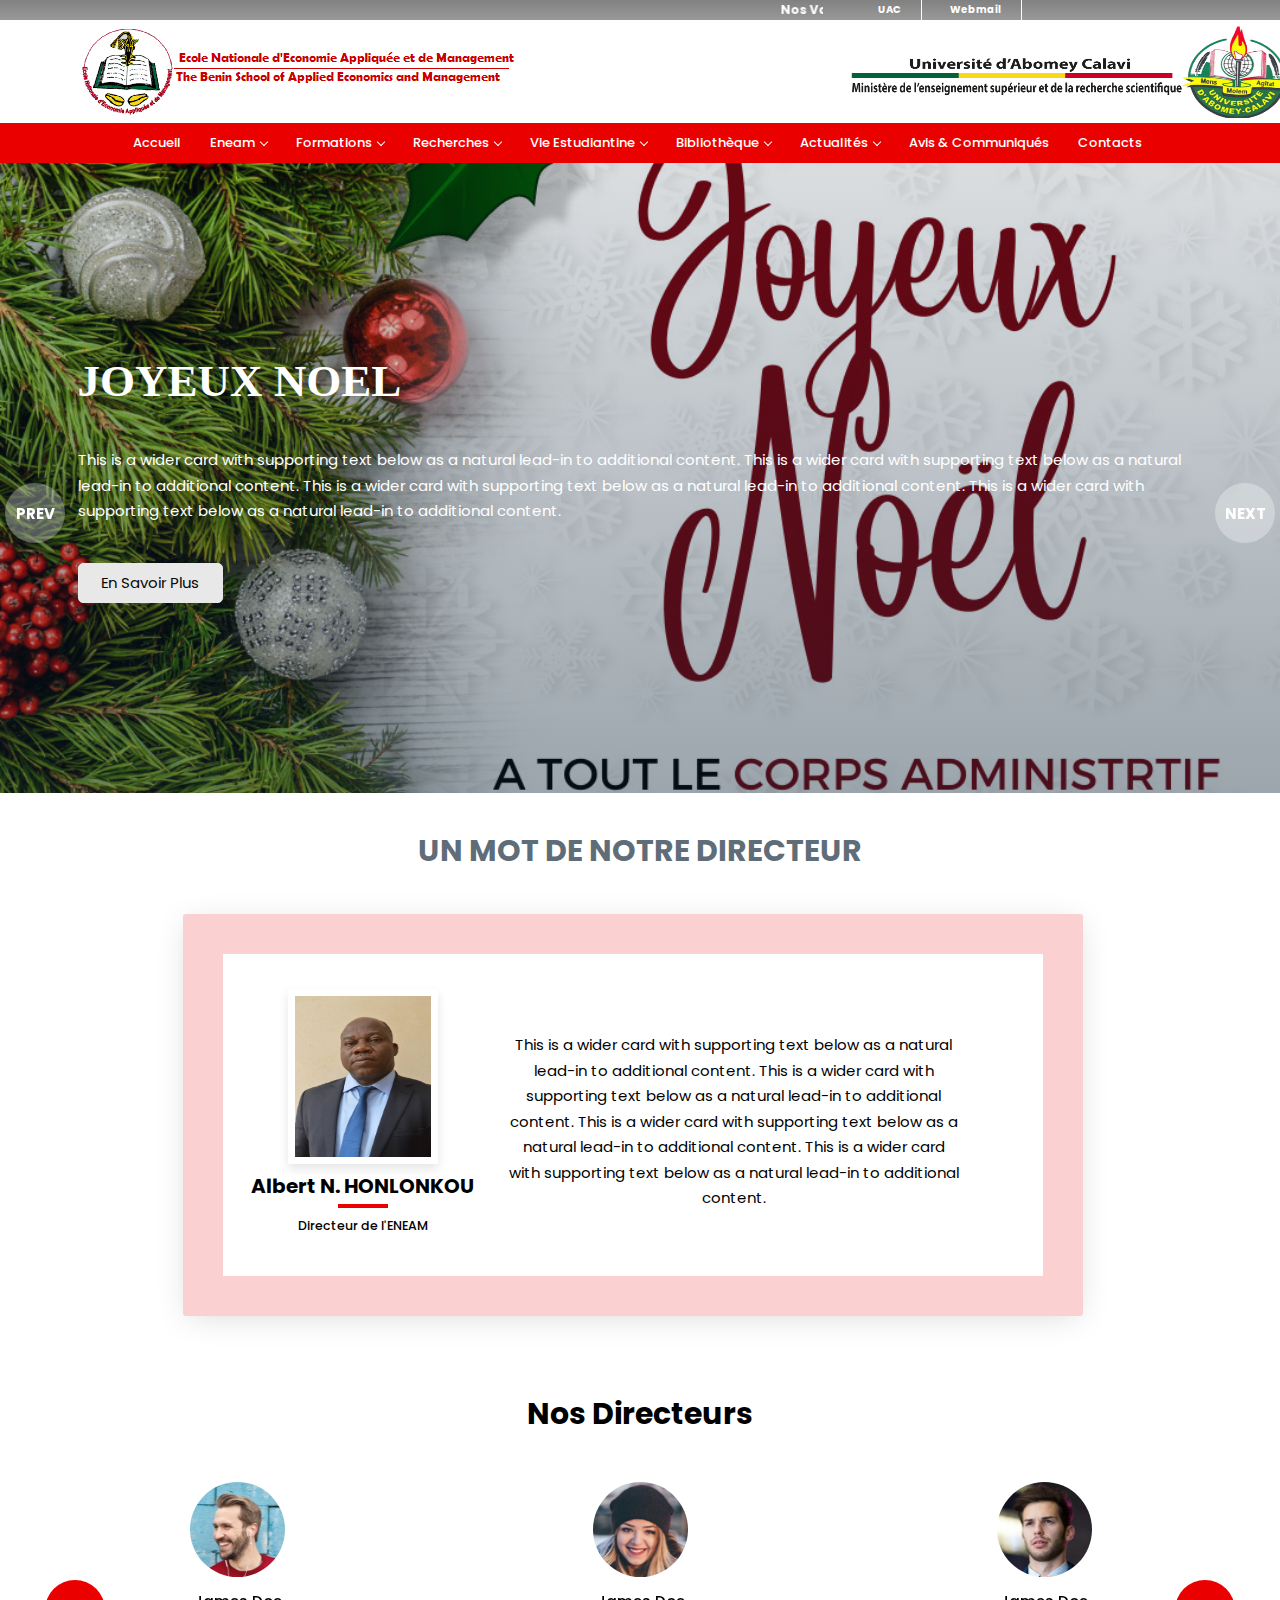
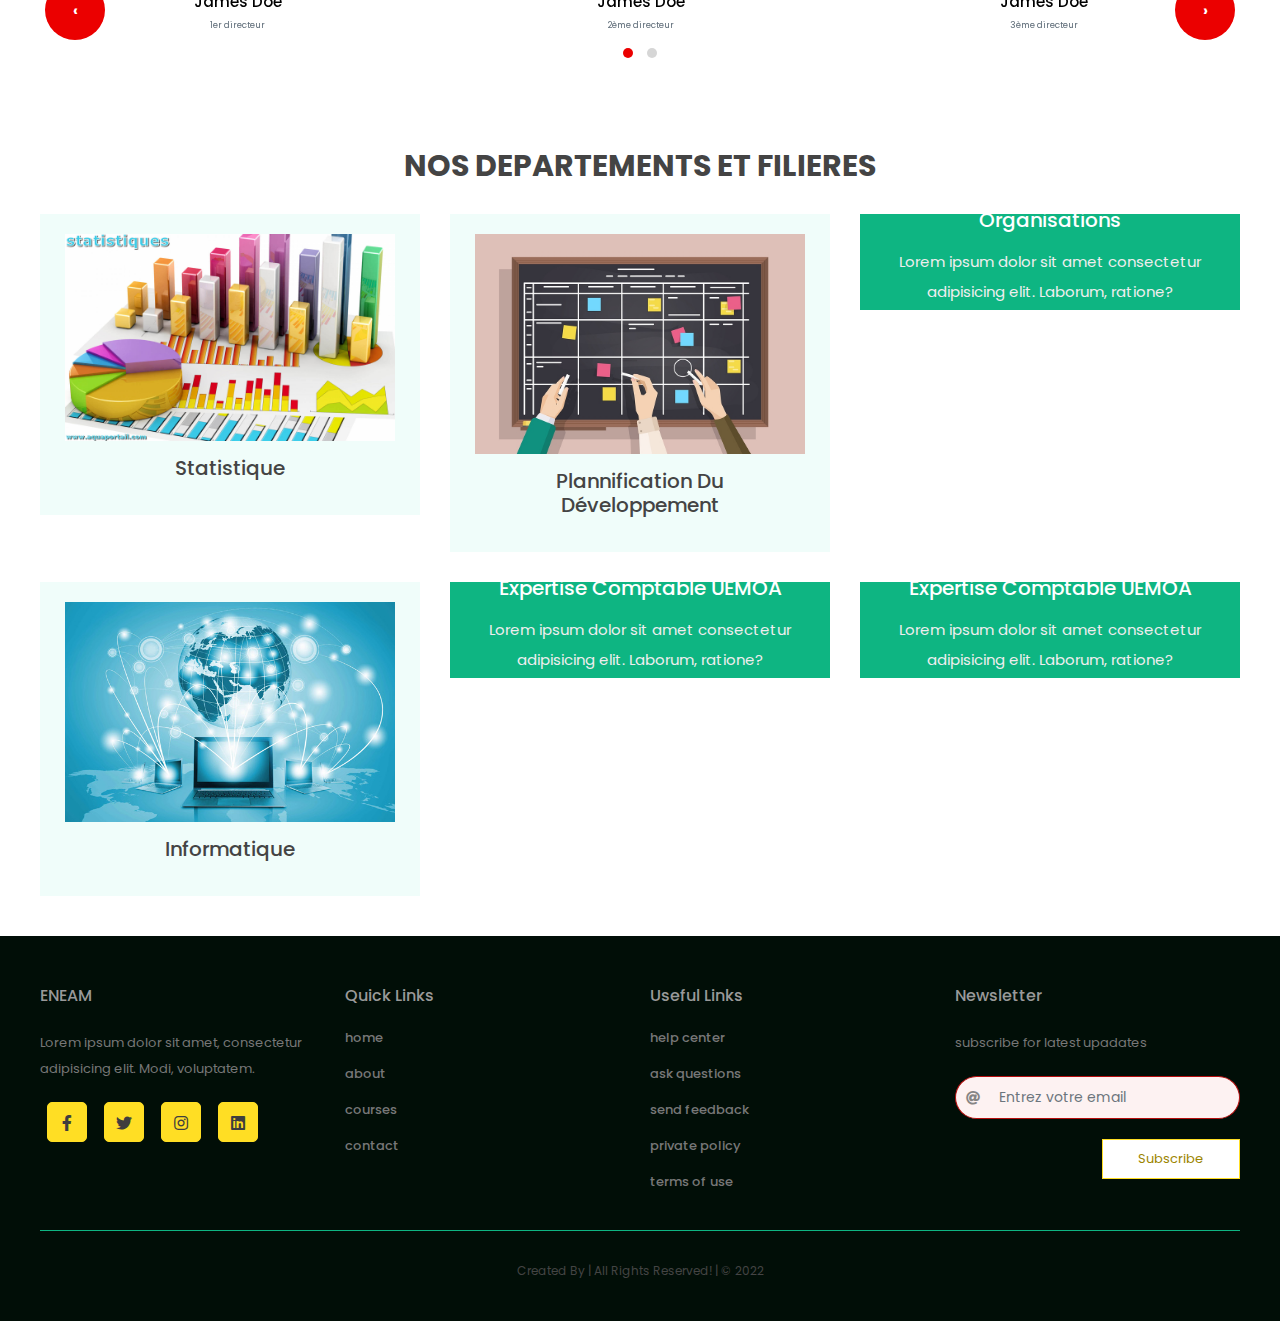
==== index.html @ f76239a8 "Maintenant le hero est slideable ainsi que la section des directeurs" ====
<!DOCTYPE html>
<html lang="en">

<head>
  <meta charset="UTF-8" />
  <meta http-equiv="X-UA-Compatible" content="IE=edge" />
  <meta name="viewport" content="width=device-width, initial-scale=1.0" />
  <title>home</title>

  <!-- font awesome cdn link  -->
  <link rel="stylesheet" href="https://cdnjs.cloudflare.com/ajax/libs/font-awesome/5.15.4/css/all.min.css" />

  <link rel="stylesheet" href="asset/bootstrap.min.css" />
  <link rel="stylesheet" href="asset/css/owl.carousel.min.css">
  <link rel="stylesheet" href="asset/css/owl.theme.default.min.css">

  <!-- swiper css link  -->
  <link rel="stylesheet" href="https://unpkg.com/swiper@7/swiper-bundle.min.css" />

  <!-- custom css file link  -->
  <link rel="stylesheet" href="css/mariane.css" />
  <link rel="stylesheet" href="css/viley.css" />

</head>

<body>


  <!-- =======================header============================ -->
  <div class="sub-header">
    <div class="container">
      <div class="row">
        <div class="col-md-8 col-xs-12">
          <div class="left-info">
            <marquee scrolldelay="1000" scrollamount="50px">
              <b>
                Nos Valeurs: L’esprit d’équipe et d’engagement - L’excellence - Le partenariat - La reddition des
                comptes
              </b>
            </marquee>
          </div>
        </div>
        <div class="col-md-4 col-xs-12">
          <ul class="right-info">
            <li><a href="">UAC</a></li>
            <li><a href="">Webmail</a></li>
            <li><a href="">Espace administration</a></li>
          </ul>
        </div>
      </div>
    </div>
  </div>
<!-- HEADER ENDS -->
  <!-- ====================TOP LOGO SECTION============================= -->
  <div class=" top-nav">
    <div class="container">
      <div class="row d-flex align-items-center px-3 px-md-0 justify-content-between">
        <div class="col-md-6 d-flex col-xs-12  ">
          <div class="navbar-brand d-flex align-items-center">
            <img src="/images/téléchargement1.png" class="eneam" alt="">
          </div>
        </div>
        <div class="col-md-6 d-flex uac">
          <div class="navbar-brand d-flex align-items-center">
            <img src="/images/uac4.png" class="logo1" alt="">
          </div>
        </div>
      </div>
    </div>
  </div>
<!-- TOP LOGO SECTION END -->
<!-- LE MENU LA NAV -->
  <div class="header header-light">
    <div class="container">
      <nav id="navigation" class="navigation navigation-landscape">
        <div class="nav-header">
          <div class="nav-toggle"></div>
        </div>
        <div class="nav-menus-wrapper" style="transition-property: none;">
          <ul class="nav-menu">

            <li class="blur active"><a href="index.html">Accueil<span class="submenu-indicator"></span></a>
            </li>

            <li class="blurs"><a href="#">Eneam<span class="submenu-indicator"></span></a>
              <ul class="nav-dropdown nav-submenu" style="right: auto; display: none;">
                <li><a href="aboutus.html">Historique<span class="submenu-indicator"></span></a>
                </li>
                <li><a href="aboutus.html">Vocation et Mission<span class="submenu-indicator"></span></a>
                </li>
                <li><a href="administration.html">Administration<span class="submenu-indicator"></span></a>
                </li>
              </ul>
            </li>

            <li class="blurs"><a href="#">Formations<span class="submenu-indicator"></span></a>
              <ul class="nav-dropdown nav-submenu" style="right: auto; display: none;">
                <li><a href="formations.html">Département de la Statistique</a></li>
                <li><a href="formations.html">Département de la Plannification du Développement</a></li>
                <li><a href="formations.html">Département du Management des Organisations</a></li>
                <li><a href="formations.html">Département de l'Informatique</a></li>
                <li><a href="formations.html">Expertise Comptable UEMOA</a></li>
              </ul>
            </li>

            <li class="blurs"><a href="#">Recherches<span class="submenu-indicator"></span></a>
              <ul class="nav-dropdown nav-submenu" style="right: auto; display: none;">
                <li><a href="">CREAM</a></li>
                <li><a href="">Publications</a></li>
                <li><a href="">Doctorants</a></li>
              </ul>
            </li>

            <li class="blurs"><a href="#">Vie Estudiantine<span class="submenu-indicator"></span></a>
              <ul class="nav-dropdown nav-submenu" style="right: auto; display: none;">
                <li><a href="">BUE</a></li>
                <li><a href="">Clubs et Associations</a></li>
              </ul>
            </li>

            <li class="blurs"><a href="#">Bibliothèque<span class="submenu-indicator"></span></a>
              <ul class="nav-dropdown nav-submenu" style="right: auto; display: none;">
                <li><a href="">Présentations</a></li>
                <li><a href="">Ressources documentaires</a></li>
              </ul>
            </li>

            <li class="blurs"><a href="#">Actualités<span class="submenu-indicator"></span></a>
              <ul class="nav-dropdown nav-submenu" style="right: auto; display: none;">
                <li><a href="">Une de l'Eneam</a></li>
                <li><a href="">Projection</a></li>
              </ul>
            </li>

            <li class="blur"><a href="">Avis & Communiqués<span class="submenu-indicator"></span></a>
            </li>

            <li class="blur"><a href="contact.html">Contacts<span class="submenu-indicator"></span></a>
            </li>

          </ul>
        </div>
      </nav>
    </div>
  </div>
<!-- NAVBAR END -->

  <div></div>

  <!-- CARROUSSEL DE HERO  -->
  <div class="slider-wrapper owl-carousel owl-theme" id="hero-slider">

    <div class="slide1  d-flex align-items-center">
      <div class="container">
        <div class="row">
          <div class="col-12">
            <!-- J'AI STYLISER EN BRUTE DANS LE HTML CETTE PARTIE ON DOIT LA METTRE DANS LE CSS ET ATTRIBUER DES CLASSES AUX ELEEMNTS -->
            <h1 style="font-weight: 700; font-family: cursive;" class="text-uppercase display-2 text-white">Joyeux Noel</h1>
            <p style="width:5vs; font-size:15px;color:white;margin: 3.5% 0%;">This is a wider card with supporting text below as a
              natural lead-in to additional content. 
              This is a wider card with supporting text below as a
              natural lead-in to additional content. 
              This is a wider card with supporting text below as a
              natural lead-in to additional content. 
              This is a wider card with supporting text below as a
              natural lead-in to additional content. 
            </p>
            <button style="width:145px;height: 40px; border-radius: 5px; font-size: 15px;" class="button2">En Savoir Plus</button>
          <!-- FIN DE LA MODIFICATION AJOUT D'UNE CLASSE BUTTON2 AU BOUTTON POUR STYLISER DANS MARIANE.CSS A LA LIGNE 935 -->
          </div>
        </div>
      </div>
    </div>
    <div class="slide2  d-flex align-items-center">
      <div class="container">
        <div class="row">
          <div class="col-12">
             <!-- J'AI STYLISER EN BRUTE DANS LE HTML CETTE PARTIE ON DOIT LA METTRE DANS LE CSS ET ATTRIBUER DES CLASSES AUX ELEEMNTS -->
             <h1 style="font-weight: 700; font-family: cursive;" class="text-uppercase display-2 text-white">Heureuse année</h1>
             <p style="width:5vs; font-size:15px;color:white;margin: 3.5% 0%;">This is a wider card with supporting text below as a
               natural lead-in to additional content. 
               This is a wider card with supporting text below as a
               natural lead-in to additional content. 
               This is a wider card with supporting text below as a
               natural lead-in to additional content. 
               This is a wider card with supporting text below as a
               natural lead-in to additional content. 
             </p>
             <button style="width:145px;height: 40px; border-radius: 5px; font-size: 15px;" class="button2">En Savoir Plus</button>
           <!-- FIN DE LA MODIFICATION AJOUT D'UNE CLASSE BUTTON2 AU BOUTTON POUR STYLISER DANS MARIANE.CSS A LA LIGNE 935 -->
          </div>
        </div>
      </div>
    </div>
    <div class="slide3  d-flex align-items-center">
      <div class="container">
        <div class="row">
          <div class="col-12">
            <!-- J'AI STYLISER EN BRUTE DANS LE HTML CETTE PARTIE ON DOIT LA METTRE DANS LE CSS ET ATTRIBUER DES CLASSES AUX ELEEMNTS -->
            <h1 style="font-weight: 700; font-family: cursive;" class="text-uppercase display-2 text-white">Journée de l'excellence</h1>
            <p style="width:5vs; font-size:15px;color:white;margin: 3.5% 0%;">This is a wider card with supporting text below as a
              natural lead-in to additional content. 
              This is a wider card with supporting text below as a
              natural lead-in to additional content. 
              This is a wider card with supporting text below as a
              natural lead-in to additional content. 
              This is a wider card with supporting text below as a
              natural lead-in to additional content. 
            </p>
            <button style="width:145px;height: 40px; border-radius: 5px; font-size: 15px;" class="button2">En Savoir Plus</button>
          <!-- FIN DE LA MODIFICATION AJOUT D'UNE CLASSE BUTTON2 AU BOUTTON POUR STYLISER DANS MARIANE.CSS A LA LIGNE 935 -->
          </div>
        </div>
      </div>
    </div>

  </div>



<!-- SECTION DU MOT DU DIRECTEUR -->
  <section class="Directeur py-5">
    <div class="container">
      <div class="row">
        <div class="col-12 mot text-center">
          <h1 class="section-header">UN MOT DE NOTRE DIRECTEUR</h1>
        </div>
        <div class="row">
          <div class="cadre-dirlo">
            <div class="block">
              <div class="row">
                <div class="col-md-4">
                  <div class="user">
                    <div class="image">
                      <img src="/images/directeur.jpg" alt="" class="img-directeur">
                    </div>
                    <div class="info">
                      <h2 class="user-name">Albert N. HONLONKOU</h2>
                      <h5>Directeur de l'ENEAM</h5>
                    </div>
                  </div>
                </div>
                <div class="col-md-7" style="display: flex;align-items: center;justify-content: center;">
                  <div class="content">
                    <p>
                      This is a wider card with supporting text below as a
                      natural lead-in to additional content. 
                      This is a wider card with supporting text below as a
                      natural lead-in to additional content. 
                      This is a wider card with supporting text below as a
                      natural lead-in to additional content. 
                      This is a wider card with supporting text below as a
                      natural lead-in to additional content. 
                    </p>
                  </div>
                </div>
              </div>
            </div>

          </div>
        </div>
      </div>
  </section>

<!-- ======================SECTION NOS DIRECTEURS========================== -->
<section id="directeurs" class="">
  <div class="container">
    <div class="row">
      <div class="col-12 title_department text-center">
        <h1 style="font-size: 30px;" class="intro">Nos Directeurs</h1>
      </div>
    </div>
  </div>
  <div class="owl-carousel owl-theme" id="directeurs-slide">
    <div class="directeur">
      <img src="./images/pic-1.png" alt="">
      <h4>James Doe</h4>
      <small>1er directeur</small>
    </div>
    <div class="directeur">
      <img src="./images/pic-2.png" alt="">
      <h4>James Doe</h4>
      <small>2ème directeur</small>
    </div>
    <div class="directeur">
      <img src="./images/pic-3.png" alt="">
      <h4>James Doe</h4>
      <small>3ème directeur</small>
    </div>
    <div class="directeur">
      <img src="./images/pic-4.png" alt="">
      <h4>James Doe</h4>
      <small>4ème directeur</small>
    </div>
    <div class="directeur">
      <img src="./images/pic-5.png" alt="">
      <h4>James Doe</h4>
      <small>5ème directeur</small>
    </div>
    <div class="directeur">
      <img src="./images/directeur.jpg" alt="">
      <h4>James Doe</h4>
      <small>Actuel directeur</small>
    </div>
  </div>
</section>
<!-- ======================FIN SECTION NOS DIRECTEURS========================== -->
<!-- SECTION NOS DEPARTEMENTS -->
  <section class="home-courses">
    <div class="container">
      <div class="row">
        <div class="col-12 title_department">
          <h1 style="font-size: 30px;" class="heading">NOS DEPARTEMENTS ET FILIERES</h1>
        </div>
      </div>
    </div>
    <div class="row g-5">
      <div class="col-lg-4 col-sm-6">
        <div class="swiper-slide slide">
          <div class="image">
            <img src="images/statistiques.jpg" alt="" />
            <h3>Statistique</h3>
          </div>
          <div class="content">
            <h3>Statistique</h3>
            <p>
              Lorem ipsum dolor sit amet consectetur adipisicing elit.
              Laborum, ratione?
            </p>
            <a href="#" class="btn">En savoir plus</a>
          </div>
        </div>
      </div>
      <div class="col-lg-4 col-sm-6">
        <div class="swiper-slide slide">
          <div class="image">
            <img src="images/planification.jpg" alt="" />
            <h3>Plannification du Développement</h3>
          </div>
          <div class="content">
            <h3>Plannification du Développement</h3>
            <p>
              Lorem ipsum dolor sit amet consectetur adipisicing elit.
              Laborum, ratione?
            </p>
            <a href="#" class="btn">En savoir plus</a>
          </div>
        </div>
      </div>
      <div class="col-lg-4 col-sm-6">
        <div class="swiper-slide slide">
          <div class="image">
            <img src="images/Bol4.jpeg" alt="" />
            <h3>Management des Organisations</h3>
          </div>
          <div class="content">
            <h3>Management des Organisations</h3>
            <p>
              Lorem ipsum dolor sit amet consectetur adipisicing elit.
              Laborum, ratione?
            </p>
            <a href="#" class="btn">En savoir plus</a>
          </div>
        </div>
      </div>
      <div class="col-lg-4 col-sm-6">
        <div class="swiper-slide slide">
          <div class="image">
            <img src="images/internet.jpg" alt="" />
            <h3>Informatique</h3>
          </div>
          <div class="content">
            <h3>Informatique</h3>
            <p>
              Lorem ipsum dolor sit amet consectetur adipisicing elit.
              Laborum, ratione?
            </p>
            <a href="#" class="btn">En savoir plus</a>
          </div>
        </div>
      </div>
      <div class="col-lg-4 col-sm-6">
        <div class="swiper-slide slide">
          <div class="image">
            <img src="images/Bol4.jpeg" alt="" />
            <h3>Expertise Comptable UEMOA</h3>
          </div>
          <div class="content">
            <h3>Expertise Comptable UEMOA</h3>
            <p>
              Lorem ipsum dolor sit amet consectetur adipisicing elit.
              Laborum, ratione?
            </p>
            <a href="#" class="btn">En savoir plus</a>
          </div>
        </div>
      </div>
      <div class="col-lg-4 col-sm-6">
        <div class="swiper-slide slide">
          <div class="image">
            <img src="images/Bol4.jpeg" alt="" />
            <h3>Expertise Comptable UEMOA</h3>
          </div>
          <div class="content">
            <h3>Expertise Comptable UEMOA</h3>
            <p>
              Lorem ipsum dolor sit amet consectetur adipisicing elit.
              Laborum, ratione?
            </p>
            <a href="#" class="btn">En savoir plus</a>
          </div>
        </div>
      </div>
    </div>



  </section>



  <!-- footer section starts  -->

  <section class="footer-customized">

    <div class="box-container">

      <div class="box">
        <h3>ENEAM </h3>
        <p>Lorem ipsum dolor sit amet, consectetur adipisicing elit. Modi, voluptatem.</p>
        <div class="share">
          <a href="#" class="fab fa-facebook-f"></a>
          <a href="#" class="fab fa-twitter"></a>
          <a href="#" class="fab fa-instagram"></a>
          <a href="#" class="fab fa-linkedin"></a>
        </div>
      </div>

      <div class="box">
        <h3>quick links</h3>
        <a href="home.html" class="link-customized">home</a>
        <a href="about.html" class="link-customized">about</a>
        <a href="courses.html" class="link-customized">courses</a>
        <a href="contact.html" class="link-customized">contact</a>
      </div>

      <div class="box">
        <h3>useful links</h3>
        <a href="#" class="link-customized">help center</a>
        <a href="#" class="link-customized">ask questions</a>
        <a href="#" class="link-customized">send feedback</a>
        <a href="#" class="link-customized">private policy</a>
        <a href="#" class="link-customized">terms of use</a>
      </div>

      <div class="box">
        <h3>newsletter</h3>
        <p>subscribe for latest upadates</p>
        <form action="">
          <div class="input-group">
            <span class="input-group-text"><i class="fas fa-at"></i></span>
            <input type="email" name="" placeholder="Entrez votre email" id="" class="form-control email">
          </div>

          <input type="submit" value="subscribe" class="btn-footer-customized">
        </form>
      </div>

    </div>

    <div class="credit"> created by | all rights reserved! | © 2022</div>
  </section>

  <!-- footer section ends -->

  <!-- swiper js link  -->
  <script src="/asset/js/jquery.min.js"></script>
  <script src="/asset/js/bootstrap.bundle.min.js"></script>
  <script src="asset/js/owl.carousel.min.js"></script>
  <script src="js/app.js"></script>

  <!-- custom js file link  -->
  <!-- <script src="js/script.js"></script> -->


  <script src="assets2/js/jquery.min.js"></script>
  <script src="assets2/js/popper.min.js"></script>
  <script src="assets2/js/bootstrap.min.js"></script>
  <script src="assets2/js/select2.min.js"></script>
  <script src="assets2/js/aos.js"></script>
  <script src="assets2/js/perfect-scrollbar.jquery.min.js"></script>
  <script src="assets2/js/owl.carousel.min.js"></script>
  <script src="assets2/js/jquery.counterup.min.js"></script>
  <script src="assets2/js/slick.js"></script>
  <script src="assets2/js/bootstrap-datepicker.js"></script>
  <script src="assets2/js/isotope.min.js"></script>
  <script src="assets2/js/summernote.js"></script>
  <script src="assets2/js/jQuery.style.switcher.js"></script>

  <script src="assets2/js/counterup.min.js"></script>
  <script src="assets2/js/custom.js"></script>
</body>

</html>
---- css/mariane.css ----
@import url('https://fonts.googleapis.com/css2?family=Poppins:wght@200;400;500;600;700&display=swap');
* {
  font-family: 'Poppins', sans-serif;
  margin: 0;
  padding: 0;
  -webkit-box-sizing: border-box;
          box-sizing: border-box;
  outline: none;
  border: none;
  text-decoration: none;
  -webkit-transition: all .2s linear;
  transition: all .2s linear;
}

img {
  -webkit-user-select: none;
     -moz-user-select: none;
      -ms-user-select: none;
          user-select: none;
}

a{
  color: #092032;
  text-decoration: none !important;
  transition: all 0.4s ease;
  font-weight: 500;
}

html {
  font-size: 62.5%;
  overflow-x: hidden;
}

html::-webkit-scrollbar {
  width: 1rem;
}

html::-webkit-scrollbar-track {
  background: transparent;
}

html::-webkit-scrollbar-thumb {
  background: #0eb582;
}

section {
  padding: 4rem;
}

/* section .Directeur{
  padding: 5rem 10%;
}
section .subjects{
  padding: 5rem 10%;
} */
body {
	background: #ffffff;
	color:#5f6d79;
	/* font-size:15px; */
	margin: 0;
	overflow-x: hidden;
	font-weight: 400;
	line-height: 1.7;
}


/* =======================navbar============================ */
#header{
  position: absolute;
  z-index: 5;
  width: 100%;
}

.main{
  position: relative;
  background: url('/images/web.jpg');
  min-height: 100vh;
  background-size: cover;
  background-position: center;
  padding: 280px 0 220px;
  height: 80rem;
}
.main .bien{
  /* background: rgba(0, 0, 0, 0.301); */
}
.main h2{
  font-size: 50px;
  text-align: center;
  /* color: white; */
}
.main p{
  text-align: center;
}


.top-nav{
  background-color: transparent;
}

.top-nav .row .eneam{
  display: flex;
  margin-bottom: 0;
  align-items: center;
}
.top-nav .row .uac{
  display: flex;
  margin-bottom: 0;
  align-items: center;
}
.top-nav .eneam h2{
  font-size: 20px;
  text-align: center;
  font-weight: 700;
  font-size: 20px;
  color: red;
}
.top-nav .row .uac h4{
  font-size: 15px;
  text-align: center;
  font-weight: 400;
}



.banner-image {
  position: relative;
  background-image: url("/images/web.jpg");
  background-size: cover;
  background-position: center;
  padding: 280px 0 220px;
}


/* ==========================sub-header================================ */
.sub-header{
  background-color: #969696;
  background-image: linear-gradient(#818181,#999);
  height: 20px;
  line-height: 20px;
}
.sub-header .left-info b{
  font-size: 12px;
  color: white;
}
.sub-header ul li{
  display: inline-block;
}
.sub-header ul.right-info{
  float: right;
}
.sub-header ul.right-info li{
  margin-right: 5px;
  /* width: 46px; */
  display: inline-block;
  text-align: center;
  border-right: 1px solid white;
  padding: 0 20px;
}
.sub-header ul.right-info li:last-child{
  border-right: none;
}
.sub-header ul.right-info li a{
  color: white;
  font-weight: 700;
  transition: all 0.3s;
}
.sub-header ul.right-info li a:hover{
  color: red;
  font-weight: 400;
}

/* ==================.top-nav================================== */
.top-nav .uac{
  padding-left: 210px;
}

@media(max-width: 768px){
  .navbar-brand img{
    width: 100%;
    align-items: center;
    height: 100%;
    position: relative;
  }
  .uac{
    display: none !important;
  }
}
@media(max-width: 820px){
  .navbar-brand img{
    width: 100%;
    align-items: center;
    height: 100%;
    position: relative;
  }
  .uac{
    display: none !important;
  }
}
@media(max-width: 912px){
  .navbar-brand img{
    width: 100%;
    align-items: center;
    height: 100%;
    position: relative;
  }
  .uac{
    display: none !important;
  }
}


/* =========================Navigation==================== */
.navbar-toggler{
  border: none !important;
  outline: none !important;
  color: white !important;
}
.bg-dark{
  background-color: rgb(235,0,0) !important ;
}
.nav-item{
  font-weight: 600;
  padding-left: 60px;
}
.nav-link{
  font-weight: 600;
  color: white !important;
  letter-spacing: 1px;
  font-size: 12.5px;
}



/*-----------------------------------------------------
Header Navigation Styles
--------------------------------------------------*/
.nav-menu>li>a {
    color:#fff;
}
/* .nav-menu:hover .blur{
  opacity: .5;
  filter: blur(0px);
}
.nav-menu .blur:hover{
  opacity: 1;
  filter: blur(0px);
} */

.nav-dropdown,
.nav-menu,
ul {
    list-style: none
}

/* .navigation,
.navigation * {
    box-sizing: border-box
} */

.navigation {
  width: 100%;
  /* height: 10px; */
  display: table;
  position: relative;
}

.nav-toggle,
.navigation-hidden .nav-header {
    display: none
}


.align-to-right {
    float: right
}

.nav-header {
    float: left
}




.nav-toggle {
    width: 30px;
    height: 30px;
    font-size: 15px;
    padding: 5px 20px 0;
    position: absolute;
    top: 50%;
    margin-top: -14px;
    right: 15px;
    cursor: pointer
}

.nav-toggle:before {
    content: "";
    position: absolute;
    width: 24px;
    height: 2px;
    background-color: #fff;
    border-radius: 10px;
    box-shadow: 0 .5em 0 0 #fff, 0 1em 0 0 #fff
}

.navigation-portrait .nav-toggle {
    display: block
}

.navigation-portrait .nav-menus-wrapper {
    width: 320px;
    height: 100%;
    top: 0;
    left: -400px;
    position: fixed;
    background : rgb(14, 181, 131);
    z-index: 20000;
    overflow-y: auto;
    /* -webkit-overflow-scrolling: touch; */
    transition-duration: .7s;
    /* transition-timing-function: ease */
}

.navigation-portrait .nav-menus-wrapper.nav-menus-wrapper-right {
  left: auto;
  right: -400px
}

.nav-menus-wrapper.nav-menus-wrapper-open {
  left: 0
}

.nav-menus-wrapper.nav-menus-wrapper-right.nav-menus-wrapper-open {
  right: 0
}

.nav-menus-wrapper-close-button {
  width: 30px;
  height: 40px;
  margin: 10px 7px;
  display: none;
  float: right;
  color: #fff;
  font-size: 26px;
  cursor: pointer
}

.navigation-portrait .nav-menus-wrapper-close-button {
  display: block
}

.nav-menu {
  margin: 0;
  padding: 0;
  line-height: normal
}

.navigation-portrait .nav-menu {
  width: 100%
}

.navigation-landscape .nav-menu.nav-menu-centered {
  float: none;
}

.nav-menu>li {
  display: inline-block;
  /* text-align: left; */
}

.navigation-portrait .nav-menu>li {
  width: 100%;
  position: relative;
  border-top: solid 1px #f0f0f0
}

.navigation-portrait .nav-menu>li:last-child {
  border-bottom: solid 1px #f0f0f0
}

.nav-menu.nav-menu>li:first-child {
  border-top: none
}

.navigation-landscape .nav-menu.nav-menu-centered>li {
  float: none
}

.nav-menu>li>a {
  padding: 10px;
  display: inline-block;
  /* transition: color .3s, background .3s; */
  font-size: 13px;
}

.navigation-portrait .nav-menu>li>a {
  height: auto;
  width: 100%;
}

/* .nav-menu>.active>a,
.nav-menu>.focus>a {
  border-radius: 4px;
  background-color: white;
  color: rgb(235, 0, 0);
} */

.nav-menu>li>a>[class*=ion-],
.nav-menu>li>a>i {
  width: 18px;
  height: 16px;
  line-height: 16px;
  -ms-transform: scale(1.4);
  transform: scale(1.4)
}

.nav-menu>li>a>[class*=ion-] {
  width: 16px;
  display: inline-block;
  transform: scale(1.8)
}

.navigation-portrait .nav-menu.nav-menu-social {
  width: 100%;
  text-align: center
}


.submenu-indicator {
  margin-left: 6px;
  margin-top: 6px;
  float: right;
  transition: all .3s
}

.navigation-portrait .submenu-indicator {
  width: 54px;
  height: 44px;
  margin-top: 0;
  position: absolute;
  text-align: center;
  z-index: 20000
}

.submenu-indicator-chevron {
  height: 6px;
  width: 6px;
  display: block;
  border-style: solid;
  border-width: 0 1px 1px 0;
  border-color: transparent #fff #fff transparent;
  -ms-transform: rotate(45deg);
  transform: rotate(45deg);
  transition: border .3s
}

.navigation-portrait .submenu-indicator-chevron {
  position: absolute;
  top: 18px;
  left: 24px
}

.nav-menu{
  text-align: center;
}
@media(max-width: 768px){
  .nav-menu{
    text-align: start;
  }
  .nav-menu>li>a{
    padding: 15px;
  }

}

.nav-menu>.active>a .submenu-indicator-chevron,
.nav-menu>.focus>a .submenu-indicator-chevron,
.nav-menu>li:hover>a .submenu-indicator-chevron {
    border-color: transparent #fff #fff transparent
}

.navigation-portrait .submenu-indicator.submenu-indicator-up {
  -ms-transform: rotate(-180deg);
  transform: rotate(-180deg)
}

.nav-overlay-panel {
  width: 100%;
  height: 100%;
  top: 0;
  left: 0;
  position: fixed;
  display: none;
  z-index: 19999
}

.no-scroll {
  width: 100%;
  height: 100%;
  overflow: hidden
}



.nav-dropdown {
  min-width:250px;
  margin: 0;
  padding: 0;
  display: none;
  position: absolute;
  z-index: 98;
  /* white-space: nowrap */
}

.navigation-portrait .nav-dropdown {
  width: 100%;
  position: static;
  left: 0
}

.nav-dropdown .nav-dropdown {
  left: 100%
}

.nav-menu>li .nav-dropdown {
  border: none;
padding:15px;
background:rgb(14, 181, 131);
  /* box-shadow: 0px 0px 50px 0px rgba(32, 32, 32, 0.15);
-webkit-box-shadow: 0px 0px 50px 0px rgba(32, 32, 32, 0.15); */
  border-radius: 0.4rem;
}

.nav-dropdown>li {
  width: 100%;
  float: left;
  clear: both;
  position: relative;
  text-align: left;
}

.nav-dropdown>li>a {
  width: 100%;
  font-size: 12.5px;
  padding:14px 20px 14px 10px;
 border-bottom: 1px solid #fff;
  display: inline-block;
  /* float: left; */
  color: #fff;
  /* -webkit-transition: all 0.3s ease 0s;
  -moz-transition: all 0.3s ease 0s;
  -o-transition: all 0.3s ease 0s; */
  transition: all 0.3s ease 0s;
}

.nav-dropdown>li:last-child>a{
border-bottom:none;
}
.nav-dropdown>li>a:hover, .nav-dropdown>li>a:focus {
  padding-left: 20px;
color: #00a94f;
}
/* à refaire */
.nav-dropdown>.focus>a,
.nav-dropdown>li:hover>a {
  color: rgb(235, 0, 0);
}

.nav-dropdown.nav-dropdown-left {
  right: 0
}

.nav-dropdown>li>.nav-dropdown-left {
  left: auto;
  right: 100%
}

.navigation-landscape .nav-dropdown-left>li>a {
  text-align: right
}

.navigation-portrait .nav-dropdown>li>a {
  padding: 12px 20px 12px 30px
}

.navigation-portrait .nav-dropdown>li>ul>li>a {
  padding-left: 50px
}

.navigation-portrait .nav-dropdown>li>ul>li>ul>li>a {
  padding-left: 70px
}

.navigation-portrait .nav-dropdown>li>ul>li>ul>li>ul>li>a {
  padding-left: 90px
}

.navigation-portrait .nav-dropdown>li>ul>li>ul>li>ul>li>ul>li>a {
  padding-left: 110px
}

.nav-dropdown .submenu-indicator {
  right: 15px;
  top: 16px;
  position: absolute
}

.menu__list,
.navbar,
nav a {
    position: relative
}

.navigation-portrait .submenu-indicator {
    right: 0;
    top: 0
}

.nav-dropdown .submenu-indicator .submenu-indicator-chevron {
    -ms-transform: rotate(-45deg);
    transform: rotate(-45deg)
}

.navigation-portrait .nav-dropdown .submenu-indicator .submenu-indicator-chevron {
    -ms-transform: rotate(45deg);
    transform: rotate(45deg)
}

.nav-dropdown>.focus>a .submenu-indicator-chevron,
.nav-dropdown>li:hover>a .submenu-indicator-chevron {
    border-color: transparent #00a94f #00a94f transparent
}

.navigation-landscape .nav-dropdown-left .submenu-indicator {
    left: 10px
}

.navigation-landscape .nav-dropdown-left .submenu-indicator .submenu-indicator-chevron {
    -ms-transform: rotate(135deg);
    transform: rotate(135deg)
}

nav a {
    display: inline-block
}

.header {
    background: rgb(235, 0, 0);
    /* padding: 8px; */
}

/* @media (max-width: 992px) {
	.navigation-portrait .nav-dropdown>li>ul>li>a {
		padding:12px 20px 12px 30px;
	}
	.nav-menu>li>.nav-dropdown:before{
		display:none;
	}
	.nav-menu>li .nav-dropdown {
		border: none;
		padding:0px;
		background:transparent;
		box-shadow:none;
		-webkit-box-shadow:none;
		border-radius: 0rem;
	}
	.nav-menu.nav-menu-social>li.add-listing a {
		top: 0px;
		padding: 16px 20px;
		color: #ffffff !important;
	}
	.nav-menu>li .nav-dropdown {
		border: none;
		padding:0px;
		background:transparent;
		box-shadow:none;
		-webkit-box-shadow:none;
		border-radius: 0rem;
	}

	ul li.login-attri {
		padding: 12px 0 5px 15px;
	}
	nav .full-container,
	nav .nav-container {
		padding-left: 0;
		padding-right: 0;
	}

	nav .nav-header {
		min-height: 60px;
	}

	nav .nav-header .brand {
		margin: 0 auto 10px;
		float: none;
	}
	nav .brand {
		top:12px;
	}
	li.login-attri a {
		height: 42px;
		line-height: 42px;
		top: -4px;
		position: relative;
	}
	nav .nav-header .toggle-bar {
		font-size: 18px;
		position: absolute;
		top:22px;
		left: 15px;
	}

	nav .menu li a {
		padding: 10px 10px;
		border-bottom: solid 1px #efefef;
	}

	nav .menu li:last-child a {
		border-bottom: none;
	}
	.m-top-light-shadow .header .navbar-toggler {
		color: #626a70;
	}
	.header-nav-bar .navbar-nav .nav-link {
		color:#546e7a;
		
	}
	.social-login ul {
		margin: 0;
		padding: 0;
	}
	.social-login li {
		width: 100%;
		float: none;
		margin: 10px;
	}
	.social-login li a{
		width:100%;
	}
	.m-top-light-shadow .header-nav-bar .navbar-nav .nav-link {
		padding: 35px 15px;
		color: #546e7a;
	}
	.page-title-wrap {
		height:250px;
		width: 100%;
		display: flex;
		vertical-align: middle;
		background: #f5f5f7;
		align-items: center;
		justify-content: center;
	}
	.m-top-light-shadow .header-nav-bar .navbar-nav .nav-item:hover .nav-link,
	.m-top-light-shadow .header-nav-bar .navbar-nav .nav-item:focus .nav-link,
	.m-top-light-shadow .header-nav-bar .navbar-nav .nav-item.active .nav-link {
		color: #546e7a;
	}
	.breadcrumbs {
		padding: 15px;
	}
	.breadcrumbs a {
		margin-right: 10px;
	}
	.breadcrumbs a {
		margin-right: 10px;
		font-size: 12px;
	}
	.topbar {
		position: relative;
	}
	.topbar.m-top-light{
		background:#ffffff;
	}
	.topbar.m-top-light-shadow{
		background:#ffffff;
		box-shadow: 0 0 20px 0 rgba(62,28,131,0.1);
		-webkit-box-shadow: 0 0 20px 0 rgba(62,28,131,0.1);
	}

	.hero-banner:before {
		background: #ffffff;
	}
	.ct-header p {
		font-size: 16px;
		line-height: 1.4;
	}
	.jumbo-banner img {
		position:relative;
		top: -20px;
		right: 2%;
	}
	.jumbo-banner .hero-content {
		margin-top:0.5em;
	}
	.form-row {
		margin-right:0px;
		margin-left:0px;
	}
	.seo-contact {
		padding: 15px 0;
	}
	.seo-contact .form-control{
		margin-bottom:10px;
	}
	.header .navbar-toggler {
        margin-right:12px;
    }
	.nav-search{
		display:none;
	}
	.header .navbar-brand img {
		max-width: 150px;
	}
	.hero-header.jumbo-banner.digital-mark {
    background-image: none !important;
		background-color: white;
	}
	.hidden-sm {
		display: none;
	}
	.dr-appointment-box {
		float:none;
		position:relative;
		display: contents;
	}
	.icon-style .nav-tabs .nav-item a>h5 {
		display: none;
	}
	.icon-style .nav-tabs .nav-item a img {
		max-width: 30px;
	}
	
	.error-page h2 {
		font-size: 140px;
	}
	.header-topbar {
		display: none;
	}
	.verticle-candidate-list .btn.frl-dt.float-right {
		float: none !important;
	}
	.verticle-job-thumb {
		float: none;
	}
	.verticle-job-detail {
		margin-left: 0;
		margin-top: 1rem;
	}
	.category-wrap li {
		-ms-flex: 0 0 33.333333%;
		flex: 0 0 33.333333%;
		max-width: 33.333333%;
		border: none;
	}
	
	

} */
















/* ================owl carousel================ */
.owl-prev,
.owl-next{
  position: absolute;
  top: 50%;
  width: 60px !important;
  height: 60px !important;
  display: grid;
  place-items: center;
  background-color: rgba(255, 255, 255, 0.315) !important;
  font-size: 12px !important;
  margin-top: -30px;
  color: white !important;
  font-weight: 700 !important;
  border-radius: 100px !important;
}
.owl-prev{
  left: 0;
}
.owl-next{
  right: 0;
}
.owl-next:hover,
.owl-prev:hover{
  background-color: rgb(235,0,0) !important;
}
/* ==============================hero section=========================== */
.bg-cover{
  background-position: center !important;
  background-size: cover !important;
}
.slide1{
  background: linear-gradient(rgba(9, 32, 50, 0.149), rgba(9, 32, 50, 0.4)), url('../images/noel2.jpg');
  /* background-image: url("../images/noel2.jpg"); */
  background-position: center;
background-attachment: fixed; /* le background-attachment oblige l'image à rester fixe */
background-size: cover; /* cover pour dire qu'on veut que ça prenne toute la page */
   height: 70vh;  
}
.slide2{
  background: linear-gradient(rgba(9, 32, 50, 0.149), rgba(9, 32, 50, 0.4)), url('../images/noel1.jpg');
  /* background-image: url("../images/noel2.jpg"); */
  background-position: center;
background-attachment: fixed; /* le background-attachment oblige l'image à rester fixe */
background-size: cover; /* cover pour dire qu'on veut que ça prenne toute la page */
   height: 70vh;  
}
.slide3{
  background: linear-gradient(rgba(9, 32, 50, 0.149), rgba(9, 32, 50, 0.4)), url('../images/téléchargement1.jpg');
  /* background-image: url("../images/noel2.jpg"); */
  background-position: center;
background-attachment: fixed; /* le background-attachment oblige l'image à rester fixe */
background-size: cover; /* cover pour dire qu'on veut que ça prenne toute la page */
   height: 70vh;  
}

/* DANS LE SLIDE  */

/* AJOUT D'UNE CLASSE BUTTON2 AU BOUTON POUR STYLISER UN PEU HABIB*/
.button2 {
  text-decoration: none;
}
.button2 {
  cursor: pointer;
  text-align: center;
  display: inline-block;
  transition: all 0.2s ease-in;
  position: relative;
  overflow: hidden;
  z-index: 1;
  color: #090909;
  /* padding: ; */
  font-size: 18px;
  border-radius: 0.5em;
  background: #e8e8e8;
  border: 1px solid #e8e8e8;
  /* box-shadow: 6px 6px 12px #c5c5c5, -6px -6px 12px #ffffff; */
}

.button2:active {
  color: rgb(255, 255, 255);
  /* box-shadow: inset 4px 4px 12px #c5c5c5, inset -4px -4px 12px #ffffff; */
}

.button2:before {
  content: "";
  position: absolute;
  left: 50%;
  transform: translateX(-50%) scaleY(1) scaleX(1.25);
  top: 100%;
  width: 140%;
  height: 180%;
  background-color: royalblue;
  border-radius: 50%;
  display: block;
  transition: all 0.5s 0.1s cubic-bezier(0.55, 0, 0.1, 1);
  z-index: -1;
}

.button2:after {
  content: "";
  position: absolute;
  left: 55%;
  transform: translateX(-50%) scaleY(1) scaleX(1.45);
  top: 180%;
  width: 160%;
  height: 190%;
  background-color:royalblue;
  border-radius: 50%;
  display: block;
  transition: all 0.5s 0.1s cubic-bezier(0.55, 0, 0.1, 1);
  z-index: -1;
}

.button2:hover {
  color: #ffffff;
  border: 1px solid royalblue;
}

.button2:hover:before {
  top: -35%;
  background-color: royalblue;
  transform: translateX(-50%) scaleY(1.3) scaleX(0.8);
}

.button2:hover:after {
  top: -45%;
  color: white;
  background-color: royalblue;
  transform: translateX(-50%) scaleY(1.3) scaleX(0.8);
}
/* FIN DE STYLE DU BUTTON2 */

/* =======================mot du directeur============================= */
.mot{
  margin-bottom: 40px;
}
.mot h1{
  font-weight: 700;
  font-size: 30px;
}
.cadre-dirlo{
  max-width: 900px;
  padding: 0;
  margin: 0 auto 10px auto;
  border-radius: 3px;
  background: rgba(235, 0, 0, 0.186);
  box-shadow: 0 5px 30px -5px rgba(0, 0, 0, 0.15);
  -webkit-box-shadow: 0 5px 30px -5px rgba(0, 0, 0, 0.15);
}
.block{
  background:  white;
  color: black;
  /* J'ai diminuer le rose bobon en cadre là HABIB  MARGIN: 50px 50px et Padding 60px 15px 15px ont été modifié*/
  padding: 35px 13px 13px;
  margin: 40px 40px;

}
.block .row{
  display: -webkit-box;
  display: -ms-flexbox;
  display: flex;
  place-items: normal;
}
.user{
  margin-bottom: 30px;
  text-align: center;
}
.image{
  position: relative;
  margin: 0 5px 10px 5px;
}
.image .img-directeur{
  /* height: 150px; */ 
  /* J'ai modifier la hauteur de la photo à 175px ici HABIB  */
  height: 175px; 
  width: 150px;
  border: 7px solid white;
  /* border-radius: 170px; */

  box-shadow: 0 5px 10px rgba(0, 0, 0, 0.1);
  -webkit-box-shadow: 0 5px 10px rgba(0, 0, 0, 0.1);
}
.user-name{
  font-weight: 700;
  margin-bottom: 10px;
  text-align: center;
  padding-bottom: 10px;
  position: relative;
}
.user-name::after{
  content: "";
  height: 4px;
  width: 50px;
  position: absolute;
  bottom: 0;
  left: calc(50% - 25px);
  background: rgb(235,0,0);
}
.content{
  text-align: center;
  font-size: 15px;
}
/* LES DIRECTEURS */
/* =============================Les directeurs====================== */
.directeur{
  max-width: 800px;
  margin: auto;
  text-align: center;
}
.directeur img{
  height: 95px !important;
  width: 95px !important;
  border-radius: 1000px;
  margin: auto;
}
.directeur h4{
  margin-top: 16px;
}
.directeur h4{
  color: black;
}
.intro{
  text-align: center;
  margin-bottom: 5rem;
  font-size: 3.5rem;
  text-transform: capitalize;
  color: #000;
}
.owl-dot.active span{
  background-color: rgb(235, 0, 0) !important;
}
.owl-prev,
.owl-next{
  font-size: 15px !important;
}
#directeurs-slide .owl-next,
#directeurs-slide .owl-prev{
  background-color: rgb(235, 0, 0) !important;
}

/* ====================departement========================== */
.title_department h1{
  font-weight: 700;
}



.heading-link {
  text-align: center;
  background: url(../images/heading-bg.jpg) no-repeat;
  background-size: cover;
  background-position: center;
}

.heading-link h3 {
  font-size: 4rem;
  text-transform: capitalize;
  color: #444;
}

.heading-link p {
  font-size: 2rem;
  line-height: 2;
  color: #777;
}

.heading-link p a {
  color: #0eb582;
}

.heading-link p a:hover {
  text-decoration: underline;
}

.heading {
  text-align: center;
  margin-bottom: 3rem;
  font-size: 3.5rem;
  text-transform: capitalize;
  color: #444;
}

.btn {
  display: inline-block;
  margin-top: 1rem;
  padding: 1rem 3rem;
  font-size: 1.8rem;
  border: 0.1rem solid #0eb582;
  background: #f0fdfa;
  color: #0eb582;
  cursor: pointer;
  text-transform: capitalize;
}

.btn:hover {
  background: #0eb582;
  color: #fff;
}



.header .logo {
  margin-right: auto;
  font-size: 2.5rem;
  text-transform: capitalize;
  color: #444;
  font-weight: bolder;
}

.header .logo i {
  color: #0eb582;
}

.header .navbar {
  position: relative;
}

.header .navbar #close-navbar {
  position: absolute;
  top: 1.5rem;
  right: 2rem;
  font-size: 4rem;
  cursor: pointer;
  color: #444;
  display: none;
}

.header .navbar #close-navbar:hover {
  -webkit-transform: rotate(90deg);
          transform: rotate(90deg);
}

.header .navbar a {
  /* margin-right: 2rem; */
  font-size: 2rem;
  text-transform: capitalize;
  color: #444;
}

.header .navbar a:hover {
  color: #0eb582;
}

.header .icons div {
  cursor: pointer;
  font-size: 2.5rem;
  color: #444;
  margin-left: 1.5rem;
}

.header .icons div:hover {
  color: #0eb582;
}

.header #menu-btn {
  display: none;
}

.account-form {
  position: fixed;
  top: 0;
  right: -105%;
  width: 35rem;
  background: #fff;
  display: -webkit-box;
  display: -ms-flexbox;
  display: flex;
  -webkit-box-orient: vertical;
  -webkit-box-direction: normal;
      -ms-flex-flow: column;
          flex-flow: column;
  gap: 2rem;
  -webkit-box-pack: center;
      -ms-flex-pack: center;
          justify-content: center;
  height: 100%;
  z-index: 1200;
  padding: 2rem;
  text-align: center;
}

.account-form.active {
  right: 0;
  -webkit-box-shadow: 0 0 0 100vw rgba(0, 0, 0, 0.8);
          box-shadow: 0 0 0 100vw rgba(0, 0, 0, 0.8);
}

.account-form #close-form {
  position: absolute;
  top: 1.5rem;
  right: 2.5rem;
  font-size: 4rem;
  cursor: pointer;
  color: #444;
}

.account-form #close-form:hover {
  -webkit-transform: rotate(90deg);
          transform: rotate(90deg);
}

.account-form form {
  border: 0.1rem solid #0eb582;
  padding: 2rem;
  display: none;
}

.account-form form.active {
  display: block;
}

.account-form form h3 {
  font-size: 2.5rem;
  text-transform: capitalize;
  color: #444;
  padding-bottom: .5rem;
  text-transform: uppercase;
}

.account-form form .box {
  width: 100%;
  padding: 1.2rem 1.4rem;
  border: 0.1rem solid #0eb582;
  font-size: 1.6rem;
  margin: .7rem 0;
}

.account-form form .flex {
  padding: 1rem 0;
  display: -webkit-box;
  display: -ms-flexbox;
  display: flex;
  -webkit-box-align: center;
      -ms-flex-align: center;
          align-items: center;
  gap: .5rem;
}

.account-form form .flex label {
  font-size: 1.5rem;
  color: #777;
  cursor: pointer;
}

.account-form form .flex a {
  font-size: 1.5rem;
  color: #777;
  margin-left: auto;
}

.account-form form .flex a:hover {
  text-decoration: underline;
  color: #0eb582;
}

.account-form form .btn {
  width: 100%;
}

.account-form .buttons .btn {
  margin: 0 .5rem;
}

.account-form .buttons .btn.active {
  background: #0eb582;
  color: #fff;
}

.home {
  padding: 0;
}
.logo1{
  height:97px;
  width: 441px;
}
.logo{
  height: 100px;
}

.home .slide {
  display: -webkit-box;
  display: -ms-flexbox;
  display: flex;
  -webkit-box-align: center;
      -ms-flex-align: center;
          align-items: center;
  height: 80rem;
  background-size: cover !important;
  background-position: center !important;
}

@media(max-width: 399px){
.home .slide {
  height: 0px !important;
  /* width: 100px; */
}
}

.home .slide .content {
  width: 50rem;
}

.home .slide .content h3 {
  font-family: 'Poppins', sans-serif;
  font-size: 4rem;
  text-transform: capitalize;
  /* color: #444; */
  color: rgba(0, 0, 0, 0.797);
}

.home .slide .content p {
  font-size: 1.6rem;
  line-height: 2;
  /* color: #777; */
  color: rgba(0, 0, 0, 0.797);
  padding: 1rem 0;
}

.swiper-pagination-bullet-active {
  background: #0eb582;
}

.subjects .box-container {
  display: -ms-grid;
  display: grid;
  -ms-grid-columns: (minmax(16rem, 1fr))[auto-fit];
      grid-template-columns: repeat(auto-fit, minmax(16rem, 1fr));
  gap: 2rem;
}

.subjects .box-container .box {
  padding: 3rem 2rem;
  text-align: center;
  border: 0.1rem solid #0eb582;
  background: #f0fdfa;
  cursor: pointer;
}

.subjects .box-container .box:hover {
  background: #0eb582;
}

.subjects .box-container .box:hover h3 {
  color: #fff;
}

.subjects .box-container .box:hover p {
  color: #eee;
}

.subjects .box-container .box img {
  height: 10rem;
  margin-bottom: .7rem;
}

.subjects .box-container .box h3 {
  font-size: 1.7rem;
  text-transform: capitalize;
  color: #444;
  padding: .5rem 0;
}

.subjects .box-container .box p {
  font-size: 1.5rem;
  line-height: 2;
  color: #777;
}

.home-courses .slide {
  text-align: center;
  position: relative;
  background: #f0fdfa;
  overflow: hidden;
  cursor: pointer;
}

.home-courses .slide:hover .content {
  bottom: 0;
}

.home-courses .slide .image {
  padding: 2rem;
}

.home-courses .slide .image img {
  width: 100%;
  margin-bottom: 1.5rem;
}

.home-courses .slide .image h3 {
  font-size: 2rem;
  text-transform: capitalize;
  color: #444;
}

.home-courses .slide .content {
  position: absolute;
  bottom: -100%;
  right: 0;
  left: 0;
  background: #0eb582;
  padding: 2rem 3rem;
}

.home-courses .slide .content h3 {
  font-size: 2rem;
  text-transform: capitalize;
  color: #444;
  color: #fff;
}

.home-courses .slide .content p {
  padding: 1rem 0;
  font-size: 1.5rem;
  line-height: 2;
  color: #777;
  color: #eee;
}

.home-courses .slide .content .btn:hover {
  background: #444;
}

.about {
  display: -webkit-box;
  display: -ms-flexbox;
  display: flex;
  -webkit-box-align: center;
      -ms-flex-align: center;
          align-items: center;
  -ms-flex-wrap: wrap;
      flex-wrap: wrap;
  gap: 3rem;
}

.about .image {
  -webkit-box-flex: 1;
      -ms-flex: 1 1 40rem;
          flex: 1 1 40rem;
}

.about .image img {
  width: 100%;
}

.about .content {
  -webkit-box-flex: 1;
      -ms-flex: 1 1 40rem;
          flex: 1 1 40rem;
}

.about .content .about-title {
  font-size: 3rem;
  text-transform: capitalize;
  color: #444;
}

.about .content p {
  font-size: 1.5rem;
  line-height: 2;
  color: #777;
  padding: 1rem 0;
}

.about .content .icons-container {
  margin-top: 1rem;
  display: -ms-grid;
  display: grid;
  -ms-grid-columns: (minmax(16rem, 1fr))[auto-fit];
      grid-template-columns: repeat(auto-fit, minmax(16rem, 1fr));
  gap: 2rem;
}

.about .content .icons-container .icons {
  text-align: center;
  border: 0.1rem solid #0eb582;
  background: #f0fdfa;
  padding: 3rem 2rem;
}

.about .content .icons-container .icons img {
  height: 5rem;
  margin-bottom: .5rem;
}

.about .content .icons-container .icons h3 {
  padding: .5rem 0;
  font-size: 3rem;
  text-transform: capitalize;
  color: #444;
}

.about .content .icons-container .icons span {
  font-size: 1.5rem;
  line-height: 2;
  color: #777;
}

.teachers .slide {
  text-align: center;
}

.teachers .slide:hover .image img {
  background: #0eb582;
}

.teachers .slide:hover .image .share {
  bottom: 0;
}

.teachers .slide .image {
  position: relative;
  overflow: hidden;
}

.teachers .slide .image img {
  background: #f0fdfa;
  width: 100%;
}

.teachers .slide .image .share {
  position: absolute;
  bottom: -10rem;
  left: 0;
  right: 0;
  background: rgba(0, 0, 0, 0.8);
  padding: 2rem;
}

.teachers .slide .image .share a {
  font-size: 3rem;
  margin: 0 1rem;
  color: #fff;
}

.teachers .slide .image .share a:hover {
  color: #0eb582;
}

.teachers .slide .content {
  display: -webkit-box;
  display: -ms-flexbox;
  display: flex;
  padding-top: 1rem;
  -webkit-box-align: center;
      -ms-flex-align: center;
          align-items: center;
  -webkit-box-pack: justify;
      -ms-flex-pack: justify;
          justify-content: space-between;
}

.teachers .slide .content h3 {
  font-size: 2rem;
  text-transform: capitalize;
  color: #444;
}

.teachers .slide .content span {
  font-size: 1.5rem;
  line-height: 2;
  color: #777;
}

.reviews .slide {
  text-align: center;
}

.reviews .slide p {
  font-size: 1.5rem;
  line-height: 2;
  color: #777;
  position: relative;
  background: #f0fdfa;
  border: 0.1rem solid #0eb582;
  margin-bottom: 3rem;
  padding: 2rem;
}

.reviews .slide p::before {
  content: '';
  position: absolute;
  bottom: -1.2rem;
  left: 50%;
  -webkit-transform: translateX(-50%) rotate(45deg);
          transform: translateX(-50%) rotate(45deg);
  background: #f0fdfa;
  border-bottom: 0.1rem solid #0eb582;
  border-right: 0.1rem solid #0eb582;
  height: 2rem;
  width: 2rem;
}

.reviews .slide img {
  height: 7rem;
  width: 7rem;
  border-radius: 50%;
}

.reviews .slide h3 {
  font-size: 2.2rem;
  text-transform: capitalize;
  color: #444;
  padding: .5rem 0;
}

.reviews .slide .stars {
  font-size: 1.2rem;
  color: #0eb582;
}

.courses .box-container {
  display: -ms-grid;
  display: grid;
  -ms-grid-columns: (minmax(30rem, 1fr))[auto-fit];
      grid-template-columns: repeat(auto-fit, minmax(30rem, 1fr));
  gap: 2rem;
}

.courses .box-container .box:hover .image img {
  -webkit-transform: scale(1.1);
          transform: scale(1.1);
}

.courses .box-container .box.hide {
  display: none;
}

.courses .box-container .box .image {
  height: 25rem;
  overflow: hidden;
  position: relative;
}

.courses .box-container .box .image img {
  height: 100%;
  width: 100%;
  -o-object-fit: cover;
     object-fit: cover;
}

.courses .box-container .box .image h3 {
  font-size: 1.5rem;
  text-transform: capitalize;
  color: #444;
  position: absolute;
  top: 1rem;
  left: 1rem;
  padding: .5rem 1.5rem;
  background: #fff;
}

.courses .box-container .box .content {
  padding: 2rem;
  text-align: center;
  border: 0.1rem solid #0eb582;
}

.courses .box-container .box .content h3 {
  font-size: 2rem;
  text-transform: capitalize;
  color: #444;
}

.courses .box-container .box .content p {
  padding: 1rem 0;
  font-size: 1.6rem;
  line-height: 2;
  color: #777;
}

.courses .box-container .box .content .icons {
  display: -webkit-box;
  display: -ms-flexbox;
  display: flex;
  -webkit-box-align: center;
      -ms-flex-align: center;
          align-items: center;
  -webkit-box-pack: justify;
      -ms-flex-pack: justify;
          justify-content: space-between;
  margin-top: 2rem;
  padding-top: 2rem;
  border-top: 0.1rem solid #0eb582;
}

.courses .box-container .box .content .icons span {
  font-size: 1.5rem;
  text-transform: capitalize;
  color: #444;
}

.courses .box-container .box .content .icons span i {
  color: #0eb582;
  padding-right: .5rem;
}

.courses .load-more {
  margin-top: 2rem;
  text-align: center;
}

.contact .icons-container {
  margin-bottom: 3rem;
  display: -ms-grid;
  display: grid;
  -ms-grid-columns: (minmax(25rem, 1fr))[auto-fit];
      grid-template-columns: repeat(auto-fit, minmax(25rem, 1fr));
  gap: 2rem;
}

.contact .icons-container .icons {
  text-align: center;
  padding: 3rem 2rem;
  border: 0.1rem solid #0eb582;
  background: #f0fdfa;
}

.contact .icons-container .icons i {
  height: 6rem;
  width: 6rem;
  line-height: 6rem;
  font-size: 2rem;
  border-radius: 50%;
  margin-bottom: .5rem;
  color: #fff;
  background: #0eb582;
}

.contact .icons-container .icons h3 {
  font-size: 2rem;
  text-transform: capitalize;
  color: #444;
  padding: .5rem 0;
}

.contact .icons-container .icons p {
  font-size: 1.5rem;
  line-height: 2;
  color: #777;
}

.contact .row {
  display: -webkit-box;
  display: -ms-flexbox;
  display: flex;
  -webkit-box-align: center;
      -ms-flex-align: center;
          align-items: center;
  -ms-flex-wrap: wrap;
      flex-wrap: wrap;
  gap: 2rem;
}

.contact .row .image {
  -webkit-box-flex: 1;
      -ms-flex: 1 1 40rem;
          flex: 1 1 40rem;
}

.contact .row .image img {
  width: 100%;
}

.contact .row form {
  -webkit-box-flex: 1;
      -ms-flex: 1 1 40rem;
          flex: 1 1 40rem;
  border: 0.1rem solid #0eb582;
  padding: 2rem;
}

.contact .row form h3 {
  font-size: 2.5rem;
  text-transform: capitalize;
  color: #444;
  padding-bottom: 1rem;
}

.contact .row form .box {
  width: 100%;
  padding: 1.2rem 1.4rem;
  border: 0.1rem solid #0eb582;
  font-size: 1.6rem;
  margin: .7rem 0;
}

.contact .row form .box:focus {
  background: #0eb582;
  color: #fff;
}

.contact .row form .box:focus::-webkit-input-placeholder {
  color: #eee;
}

.contact .row form .box:focus:-ms-input-placeholder {
  color: #eee;
}

.contact .row form .box:focus::-ms-input-placeholder {
  color: #eee;
}

.contact .row form .box:focus::placeholder {
  color: #eee;
}

.contact .row form textarea {
  height: 15rem;
  resize: none;
}

.faq .accordion-container {
  display: -webkit-box;
  display: -ms-flexbox;
  display: flex;
  -ms-flex-wrap: wrap;
      flex-wrap: wrap;
  gap: 2rem;
  -webkit-box-align: start;
      -ms-flex-align: start;
          align-items: flex-start;
}

.faq .accordion-container .accordion {
  -webkit-box-flex: 1;
      -ms-flex: 1 1 40rem;
          flex: 1 1 40rem;
  border: 0.1rem solid #0eb582;
}

.faq .accordion-container .accordion.active .accordion-heading {
  background: #0eb582;
}

.faq .accordion-container .accordion.active .accordion-heading h3 {
  color: #fff;
}

.faq .accordion-container .accordion.active .accordion-heading i {
  color: #fff;
  -webkit-transform: rotate(180deg);
          transform: rotate(180deg);
}

.faq .accordion-container .accordion.active .accordion-content {
  display: block;
}

.faq .accordion-container .accordion .accordion-heading {
  display: -webkit-box;
  display: -ms-flexbox;
  display: flex;
  -webkit-box-align: center;
      -ms-flex-align: center;
          align-items: center;
  -webkit-box-pack: justify;
      -ms-flex-pack: justify;
          justify-content: space-between;
  gap: 1rem;
  cursor: pointer;
  padding: 1.5rem;
}

.faq .accordion-container .accordion .accordion-heading h3 {
  font-size: 2rem;
  text-transform: capitalize;
  color: #444;
}

.faq .accordion-container .accordion .accordion-heading i {
  font-size: 2rem;
  color: #0eb582;
}

.faq .accordion-container .accordion .accordion-content {
  padding: 1.5rem;
  font-size: 1.5rem;
  line-height: 2;
  color: #777;
  border-top: 0.1rem solid #0eb582;
  display: none;
}

.logo-container {
  text-align: center;
}

.logo-container img {
  height: 10rem;
  pointer-events: none;
}

.footer {
  background: #f0fdfa;
}

.footer .box-container {
  display: -ms-grid;
  display: grid;
  -ms-grid-columns: (minmax(25rem, 1fr))[auto-fit];
      grid-template-columns: repeat(auto-fit, minmax(25rem, 1fr));
  gap: 2rem;
}

.footer .box-container .box h3 {
  font-size: 2.2rem;
  text-transform: capitalize;
  color: #444;
  padding: 1rem 0;
}

.footer .box-container .box h3 i {
  color: #0eb582;
}

.footer .box-container .box .share {
  margin-top: 1rem;
}

.footer .box-container .box .share a {
  height: 4.5rem;
  width: 4.5rem;
  line-height: 4.5rem;
  font-size: 1.7rem;
  background-color: #0eb582;
  color: #fff;
  margin-right: .3rem;
  text-align: center;
}

.footer .box-container .box .share a:hover {
  background-color: #444;
}

.footer .box-container .box .link {
  font-size: 1.7rem;
  line-height: 2;
  color: #777;
  padding: .5rem 0;
  display: block;
}

.footer .box-container .box .link:hover {
  color: #0eb582;
  text-decoration: underline;
}

.footer .box-container .box p {
  font-size: 1.5rem;
  line-height: 2;
  color: #777;
  padding: 1rem 0;
}

.footer .box-container .box .email {
  width: 100%;
  padding: 1.2rem 1.4rem;
  font-size: 1.6rem;
  border: 0.1rem solid #0eb582;
  margin-bottom: 1rem;
}

.footer .credit {
  text-align: center;
  margin-top: 3rem;
  padding-top: 3rem;
  font-size: 2rem;
  text-transform: capitalize;
  color: #444;
  border-top: 0.1rem solid #0eb582;
}

.footer .credit span {
  color: #0eb582;
}

@media (max-width: 1200px) {
  .header {
    padding: 2rem 5%;
  }
  section {
    padding: 3rem 5%;
  }
}

@media(max-width : 300px){
  section {
    padding: 3rem 2rem;
  }
}

@media (max-width: 991px) {
  html {
    font-size: 55%;
  }
  .header {
    padding: 2rem;
  }
  section {
    padding: 3rem 2rem;
  }
}

@media (max-width: 768px) {
  .header #menu-btn {
    display: inline-block;
  }
  .header .navbar {
    position: fixed;
    top: 0;
    right: -105%;
    width: 30rem;
    background: #fff;
    height: 100%;
    display: -webkit-box;
    display: -ms-flexbox;
    display: flex;
    -webkit-box-orient: vertical;
    -webkit-box-direction: normal;
        -ms-flex-flow: column;
            flex-flow: column;
    -webkit-box-pack: center;
        -ms-flex-pack: center;
            justify-content: center;
    z-index: 1200;
  }
  .header .navbar #close-navbar {
    display: block;
  }
  .header .navbar.active {
    -webkit-box-shadow: 0 0 0 100vw rgba(0, 0, 0, 0.8);
            box-shadow: 0 0 0 100vw rgba(0, 0, 0, 0.8);
    right: 0;
  }
  .header .navbar a {
    display: block;
    margin: 1rem 0;
    text-align: center;
    font-size: 3rem;
  }
  .home .slide .content h3 {
    font-size: 3rem;
  }
}

@media (max-width: 450px) {
  html {
    font-size: 50%;
  }
  .heading {
    font-size: 3rem;
  }
  .about .content .about-title {
    font-size: 4rem;
  }
}
/*# sourceMappingURL=style.css.map */
---- css/viley.css ----
html.html::-webkit-scrollbar-thumb {
    background: #682409 !important;
  }
@media (max-width: 1200px) {

    .service-row {
      padding: 3rem 5%;
    }
  }
  
  @media (max-width: 991px) {
    
    .service-row {
      padding: 3rem 2rem;
    }
  }

/*ABOUT*/

.heading-link.aboutus {
    text-align: center;
    padding: 200px 0;
    background: linear-gradient(to top,rgba(5, 41, 19, 0.781),rgba(4, 37, 27, 0.829)), url(../images/bgphoto.png);
    background-size: cover;
    background-position: center;
    color: #fff;
    margin-bottom: 60px;
}
.heading-link.aboutus h3{
    color: #ffdb0d !important;
}
.about .content .about-title,.content3 .about-title {
    font-size: 3rem;
    text-transform: uppercase;
    color: #444;
    font-family: 'PoppinsMedium';
}

.about .content p,  .content2 p , .content3 p, .content4 p, .service-row p {
    font-size: 1.5rem;
    line-height: 2;
    
    padding: 1rem 0;
    text-align: justify;
}

.about .content p, .content3 p, .content4 p, .service-row p {
    color: #777;
}
.content2 p {
    color: #fafafa;
}
.about .content ul,.content3 ul,.content2 ul,.content4 ul, .service-row ul {
    font-size: 1.5rem;
    line-height: 2;
    color: #777;
    padding: 1rem 0;
    list-style-type:none;
    padding-left: 10px;
}

.about-row{
    margin-bottom: 60px;
}

.content3{
    margin-top: 90px;
}

.heading-link.aboutus p a {
    color: #fafafa !important;
    text-decoration: none !important;
}
.historique-section-col{
    padding: 0 20px 0 30px;
    text-align: justify;
}
  

.list-icon{
    color: #064113;
    font-size: 12px;
    padding-right: 15px;
  }
  .list-icon.excepte{
    color: #9e220e !important;}

  .list-icon-double{
    color: #064128;
    font-size: 12px;
  }
  
  .under-title{
    border: 1px solid #0ebb2b ;
    margin-top: 20px;
  }
  .under-title.exception{
    border: 1px solid #ffdb0d !important ;
 
  }
  .about-title-row{
    margin-bottom: 20px;
  }
  
  .intervalle-date{
    text-align: end;
  }
  .head-breadcrumb{
    color: #fafafa;
    font-size: 14px;
    padding: 0 10px;
  }
  .head-breadcrumb.active{
    color: #ffdb0d !important;
  }
  .head-breadcrumb-icon{
    padding-right: 20px;
  
  }
  .font-weight-bold{
    font-weight: bold !important;
    color: #2b2b2b;
    ;
  }
  .contact-about-title{
    font-size: 16px;
    color: rgb(48, 48, 48);
    font-family: 'Poppins';
  }
  .contact-about-row{
    margin-bottom: 50px;
  }
  .telephone-icon{
    padding-right: 15px;
    font-size: 18px;
  }
  .telephone{
    font-size: 18px;
    color: #444;
    font-family: 'PoppinsRegular';
  }
  .social-link{
    text-decoration: none;
    color: #000;
  }
  .social-link-icon{
    color:#9e220e;
    padding: 10px 12px;
    border: 1px solid transparent;
    border-radius: 50%;
    background-color:#fdf0f0;
    font-size: 17px;
  }
  .heading-contact {
    text-align: center;
    margin-bottom: 3rem;
    font-size: 3.5rem;
    text-transform: capitalize;
    color: #444;
    margin-top: 70px;
    margin-bottom: 50px;
  }
  /*SERVICE*/
  .service-img{
    width: 45rem;
    height: 30rem;
    float: right;
    margin-right: auto;
    padding: 2rem 0;
  }
  .service-link{
    list-style-type: none;
    color: #2b2b2b;
  }

  .service-menu{
    font-size: 2.5rem !important;
    color: #2b2b2b !important;
  }
  
  .service-row{
 
    padding: 8rem 10%;
  }
  .service-paragraph{
    padding: 50px 0 0;
    text-align: justify;
  }
  .service-title {
    font-size: 3rem;
    text-transform: uppercase;
    color: #444;
    font-family: 'PoppinsMedium';
    text-align: center;
  }
  .service-title.except {
    color: #fff !important;
  }
  ul.listed{
    line-height: 40px !important;
  }
  .btn.more {
   background-color: transparent !important;
   color: #777 !important;
   font-size: 14px !important;
   border: none !important;
   text-transform: none !important;
   padding: 0 !important;
   cursor: pointer;
   margin-top: 0px !important;
  }



  /*ANNUAIRE*/
  .personnel-name{
    text-align: center !important;
    padding-top: 10px;
  }
  .teachers .slide:hover .image img {
    background: #165c107e;
  }

  .teachers .slide .image .share a:hover {
    color: #961f0d;
  }
  .teachers .slide .image img {
    background: #f0fdf6;
    width: 100%;
  }
  .reviews .slide p {
    font-size: 1.5rem;
    line-height: 2;
    color: #777;
    position: relative;
    background: #f0fdf6;
    border: 0.1rem solid #961f0d;
    margin-bottom: 3rem;
    padding: 2rem;
  }
  
  .reviews .slide p::before {
    content: '';
    position: absolute;
    bottom: -1.2rem;
    left: 50%;
    -webkit-transform: translateX(-50%) rotate(45deg);
            transform: translateX(-50%) rotate(45deg);
    background: #f0fdf6;
    border-bottom: 0.1rem solid #064128;
    border-right: 0.1rem solid #064128;
    height: 2rem;
    width: 2rem;
  }
  .reviews .slide .stars {
    font-size: 1.2rem;
    color: #ffdb0d;
  }  
  
  


/*FOOTER*/
  .footer-customized {
    background: #010e07;
  }
  
  .footer-customized .box-container {
    display: -ms-grid;
    display: grid;
    -ms-grid-columns: (minmax(25rem, 1fr))[auto-fit];
        grid-template-columns: repeat(auto-fit, minmax(25rem, 1fr));
    gap: 2rem;
  }
  
  .footer-customized .box-container .box h3 {
    font-size: 16px ;
    text-transform: capitalize;
    color: rgb(153, 153, 153);
    padding: 1rem 0;
  }
  
  .footer-customized .box-container .box h3 i {
    color: #0eb582;
  }
  
  .footer-customized .box-container .box .share {
    margin-top: 1rem;
  }
  
  .footer-customized .box-container .box .share a {
    height: 4rem;
    width: 4rem;
    line-height: 4rem;
    font-size: 16px;
    background-color: #ffde24;
    border: 1px solid#ffde24;
    border-radius: 5px;
    color: rgb(63, 62, 62);
    text-align: center;
    margin: 0 7px;
  }
  
  .footer-customized .box-container .box .share a:hover {
    background-color: #5c531e;
    color: #fff;
  }
  
  .footer-customized .box-container .box .link-customized  {
    font-size: 13px;
    line-height: 2;
    color: #777;
    padding: .5rem 0;
    display: block;
  }
  
  .footer-customized .box-container .box .link-customized :hover {
    color: #0eb582;
    text-decoration: underline;
  }
  
  .footer-customized .box-container .box p {
    font-size: 13px;
    line-height: 2;
    color: #777;
    padding: 1rem 0;
  }
  
  .footer-customized .box-container .box .email{
    width: 83%;
    padding: 10px;
    font-size: 14px;
    border-top: 1px solid #b50e0e;
    border-bottom: 1px solid #b50e0e;
    border-right: 1px solid #b50e0e;
    border-left: none;
    margin-bottom: 1rem;
    background: #fdf2f2;
    border-top-right-radius: 40px;
    border-bottom-right-radius: 40px;
  }
  .footer-customized .box-container .box span{
    padding: 10px;
    font-size: 14px;
    margin-bottom: 1rem;
    border-top: 1px solid #b50e0e;
    border-bottom: 1px solid #b50e0e;
    border-left: 1px solid #b50e0e;
    border-right: none;  
    background: #fdf2f2;
    border-top-left-radius: 40px;
    border-bottom-left-radius: 40px;
    color: rgb(134, 133, 133);
  }
  .footer-customized .credit {
    text-align: center;
    margin-top: 3rem;
    padding-top: 3rem;
    font-size: 12px;
    text-transform: capitalize;
    color: #444;
    border-top: 0.1rem solid #0eb582;
  }
  
  .footer-customized .credit span {
    color: #444;
  }
  .btn-footer-customized {
    display: inline-block;
    margin-top: 1rem;
    padding: 8px 35px;
    font-size: 13px;
    border: 1px solid #ffde24;
    background: #ffffff;
    color: #9c8500;
    cursor: pointer;
    text-transform: capitalize;
    border-radius: 0;
    float: right;
  }
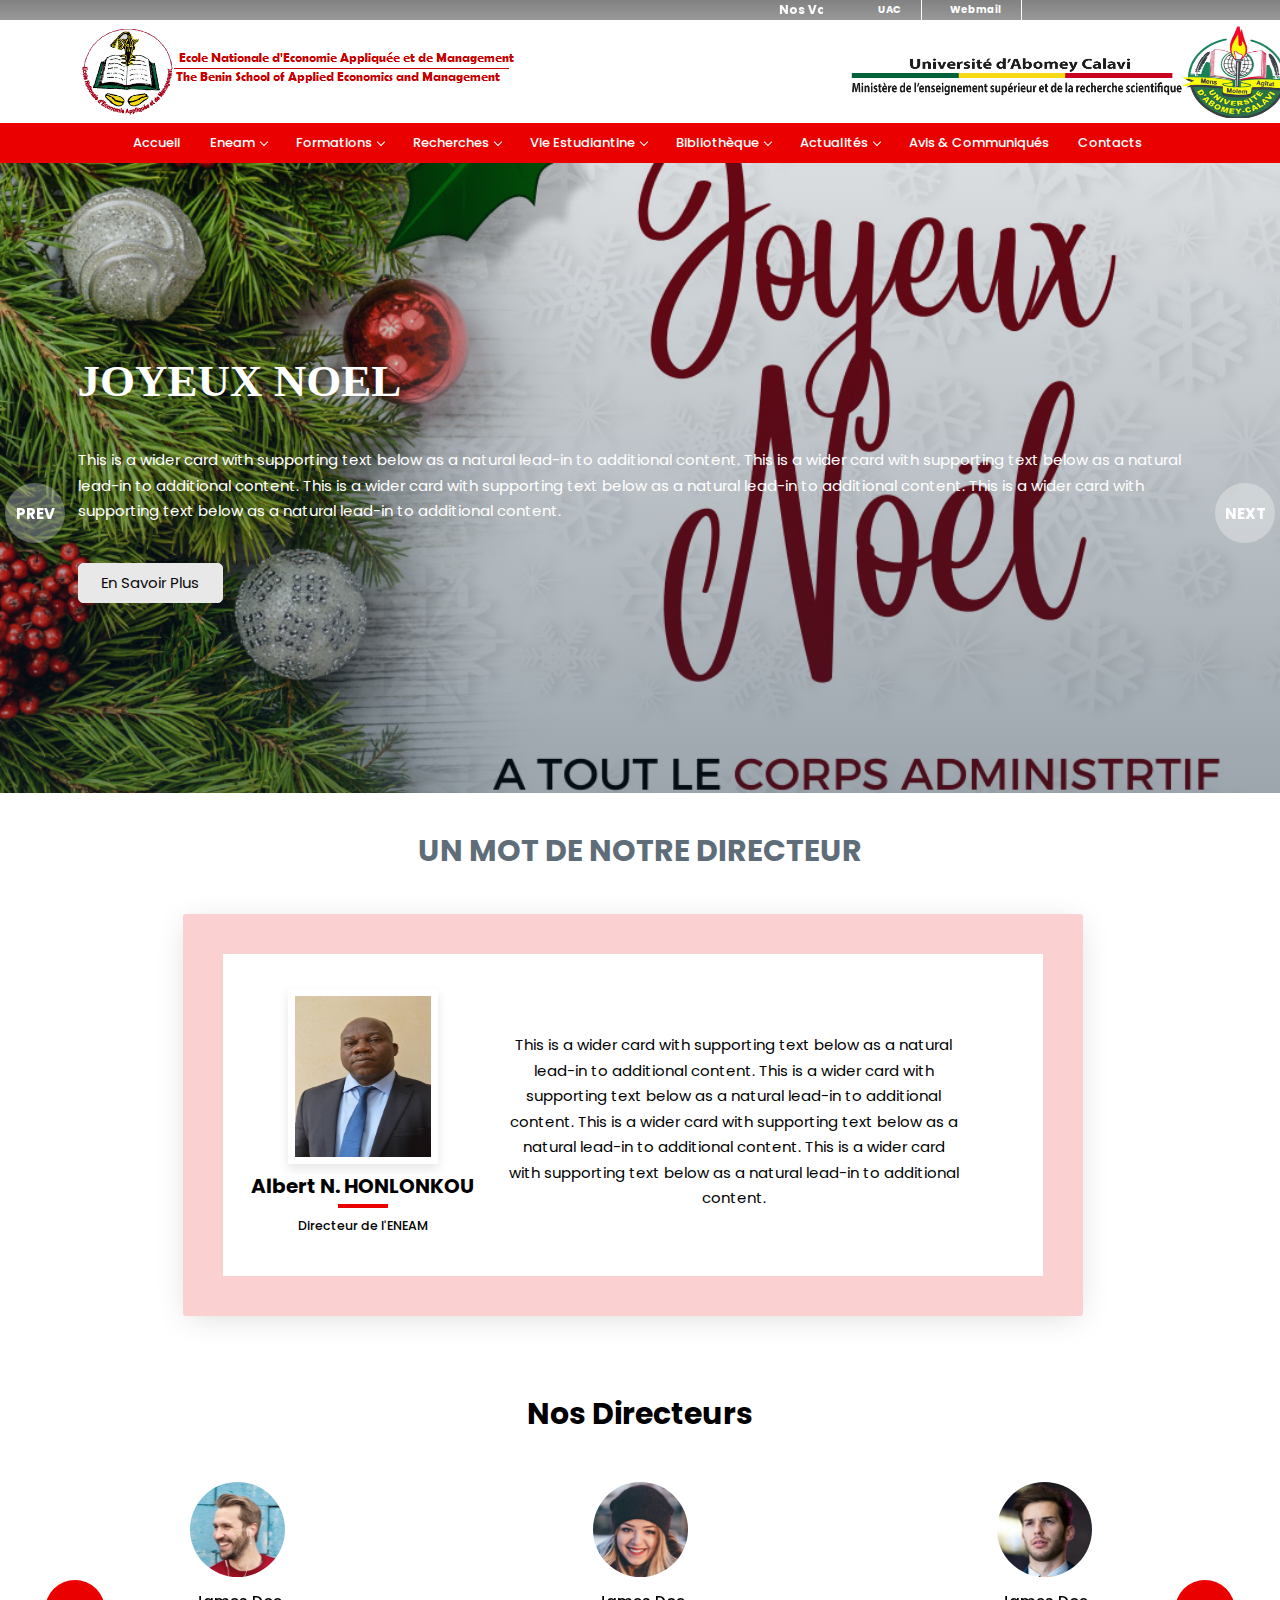
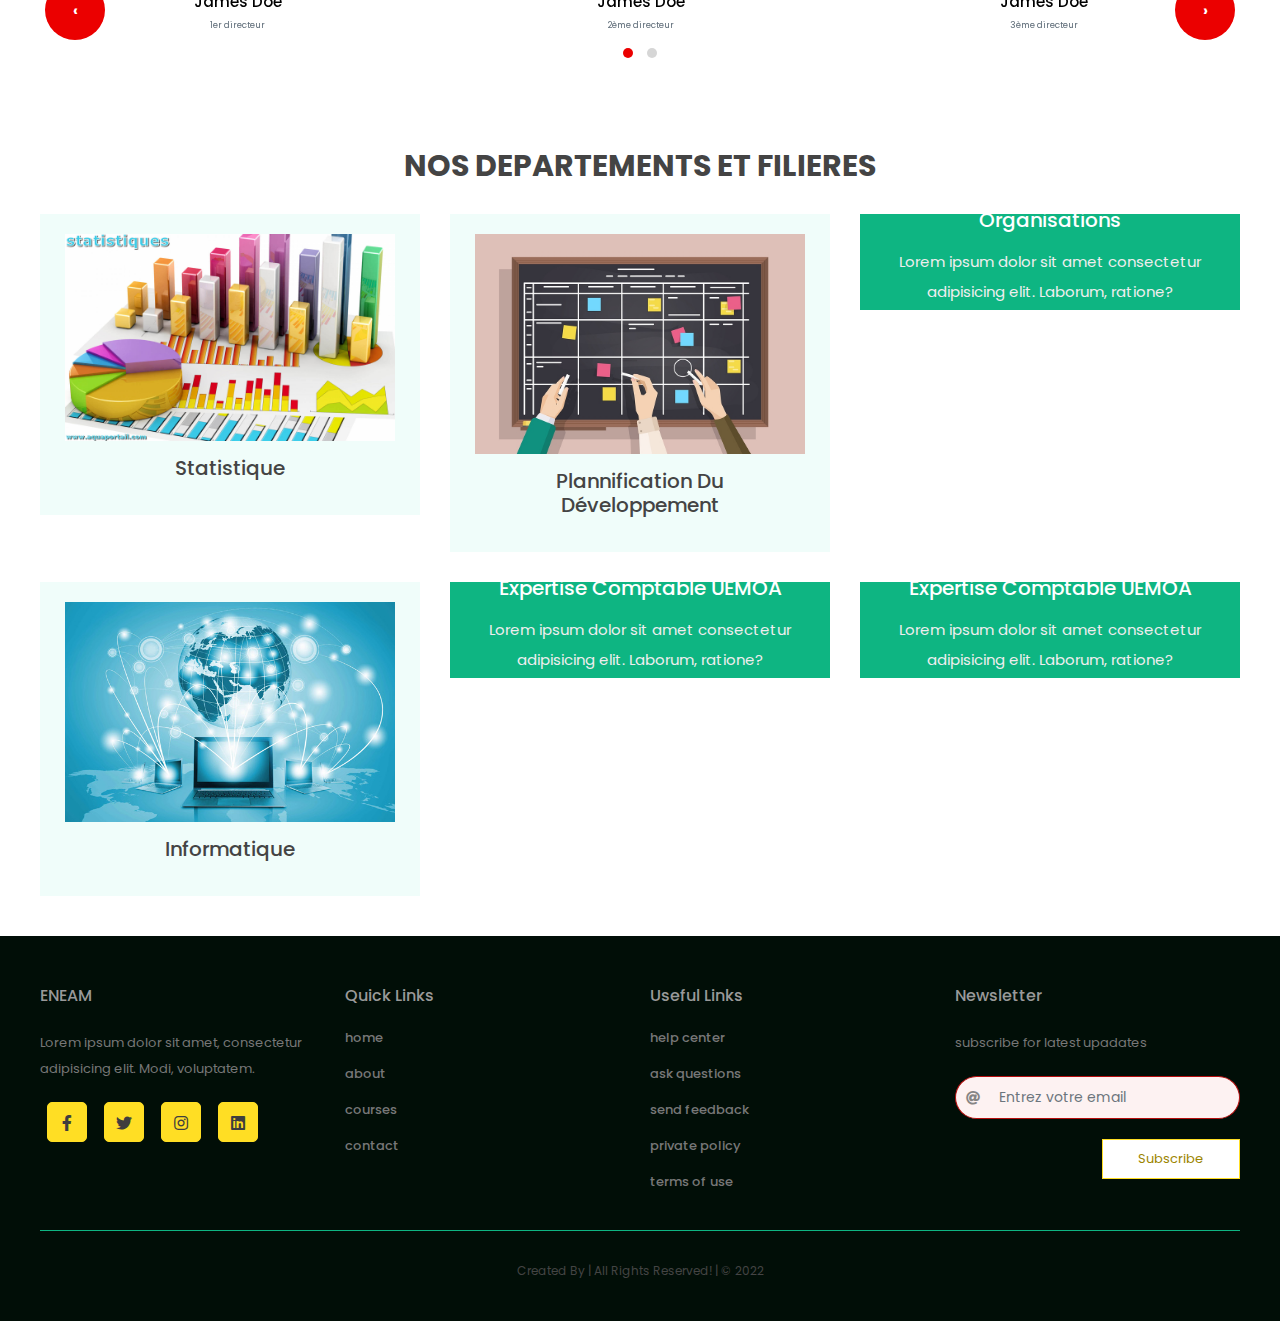
==== commit 2def998c: "Image apparait maintenant" ====
--- a/index.html
+++ b/index.html
@@ -57,12 +57,12 @@
       <div class="row d-flex align-items-center px-3 px-md-0 justify-content-between">
         <div class="col-md-6 d-flex col-xs-12  ">
           <div class="navbar-brand d-flex align-items-center">
-            <img src="/images/téléchargement1.png" class="eneam" alt="">
+            <img src="images/téléchargement1.png" class="eneam" alt="">
           </div>
         </div>
         <div class="col-md-6 d-flex uac">
           <div class="navbar-brand d-flex align-items-center">
-            <img src="/images/uac4.png" class="logo1" alt="">
+            <img src="images/uac4.png" class="logo1" alt="">
           </div>
         </div>
       </div>
@@ -232,7 +232,7 @@
                 <div class="col-md-4">
                   <div class="user">
                     <div class="image">
-                      <img src="/images/directeur.jpg" alt="" class="img-directeur">
+                      <img src="images/directeur.jpg" alt="" class="img-directeur">
                     </div>
                     <div class="info">
                       <h2 class="user-name">Albert N. HONLONKOU</h2>
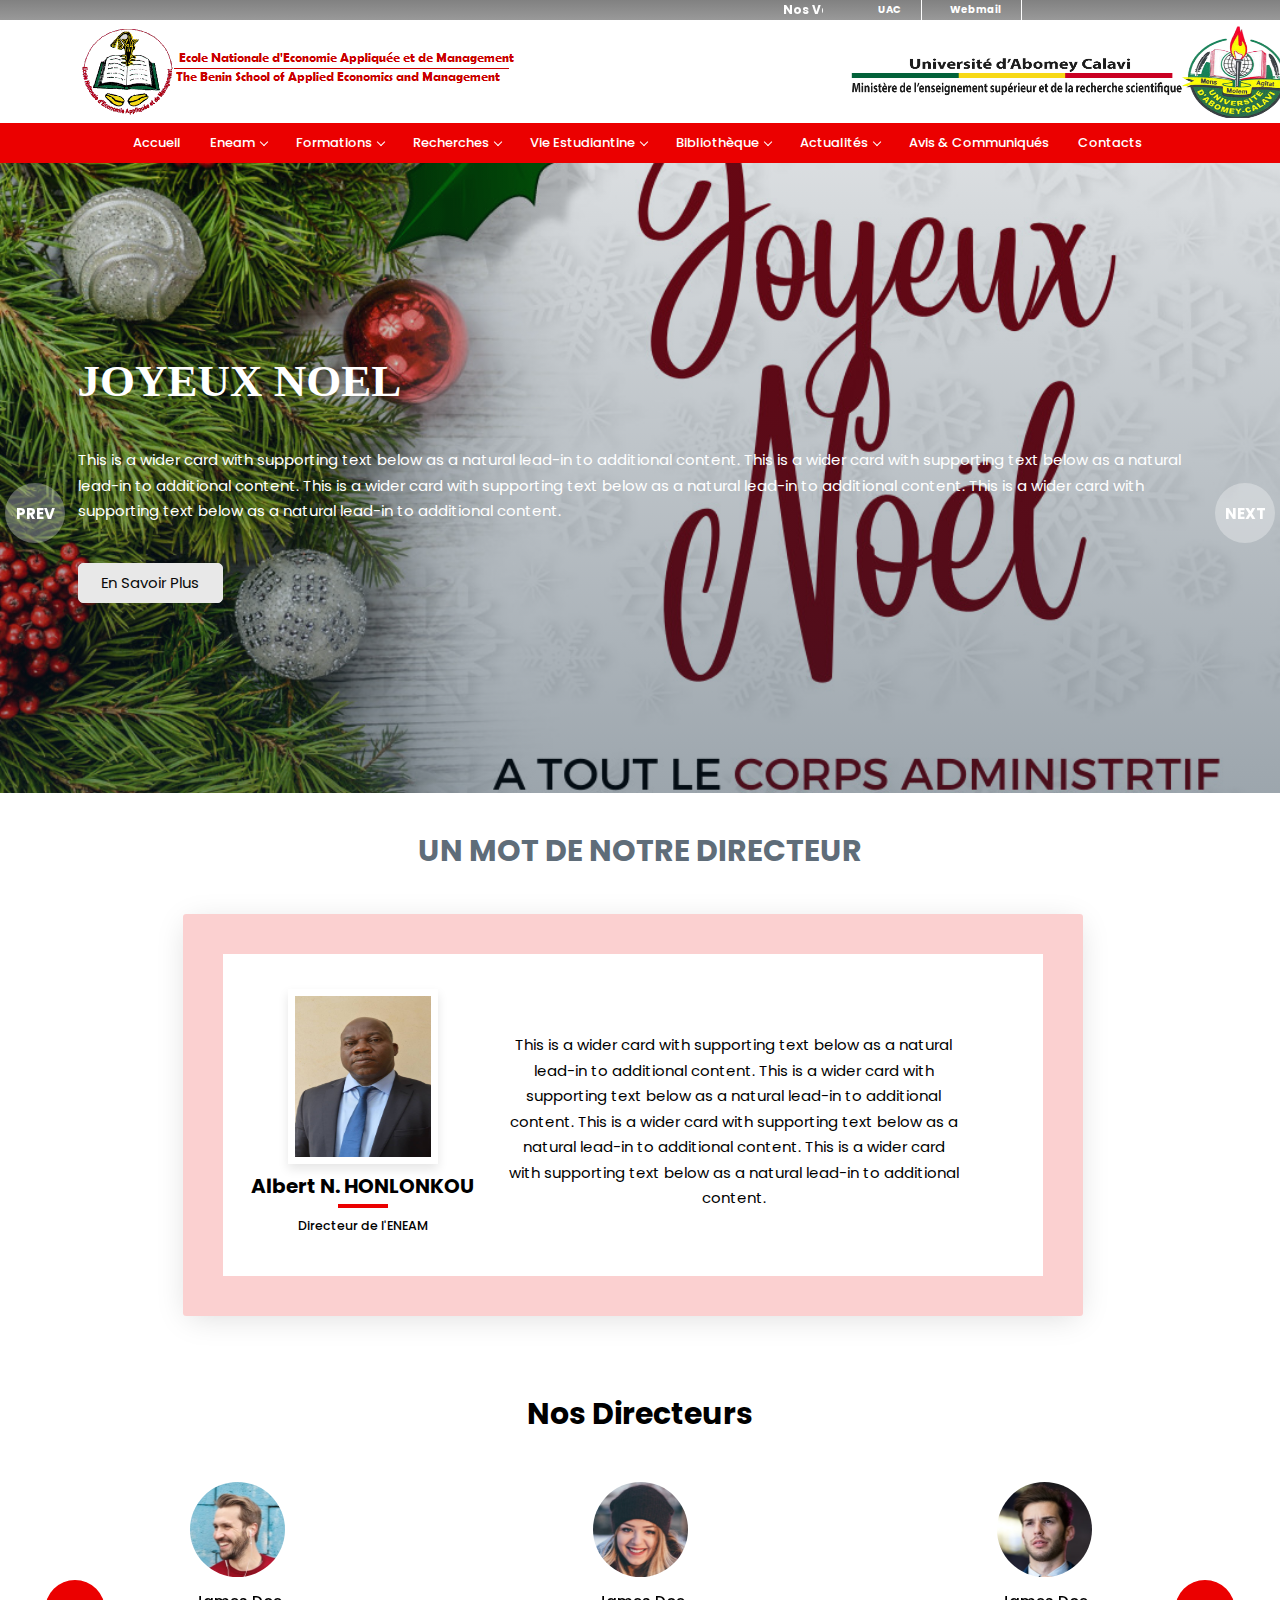
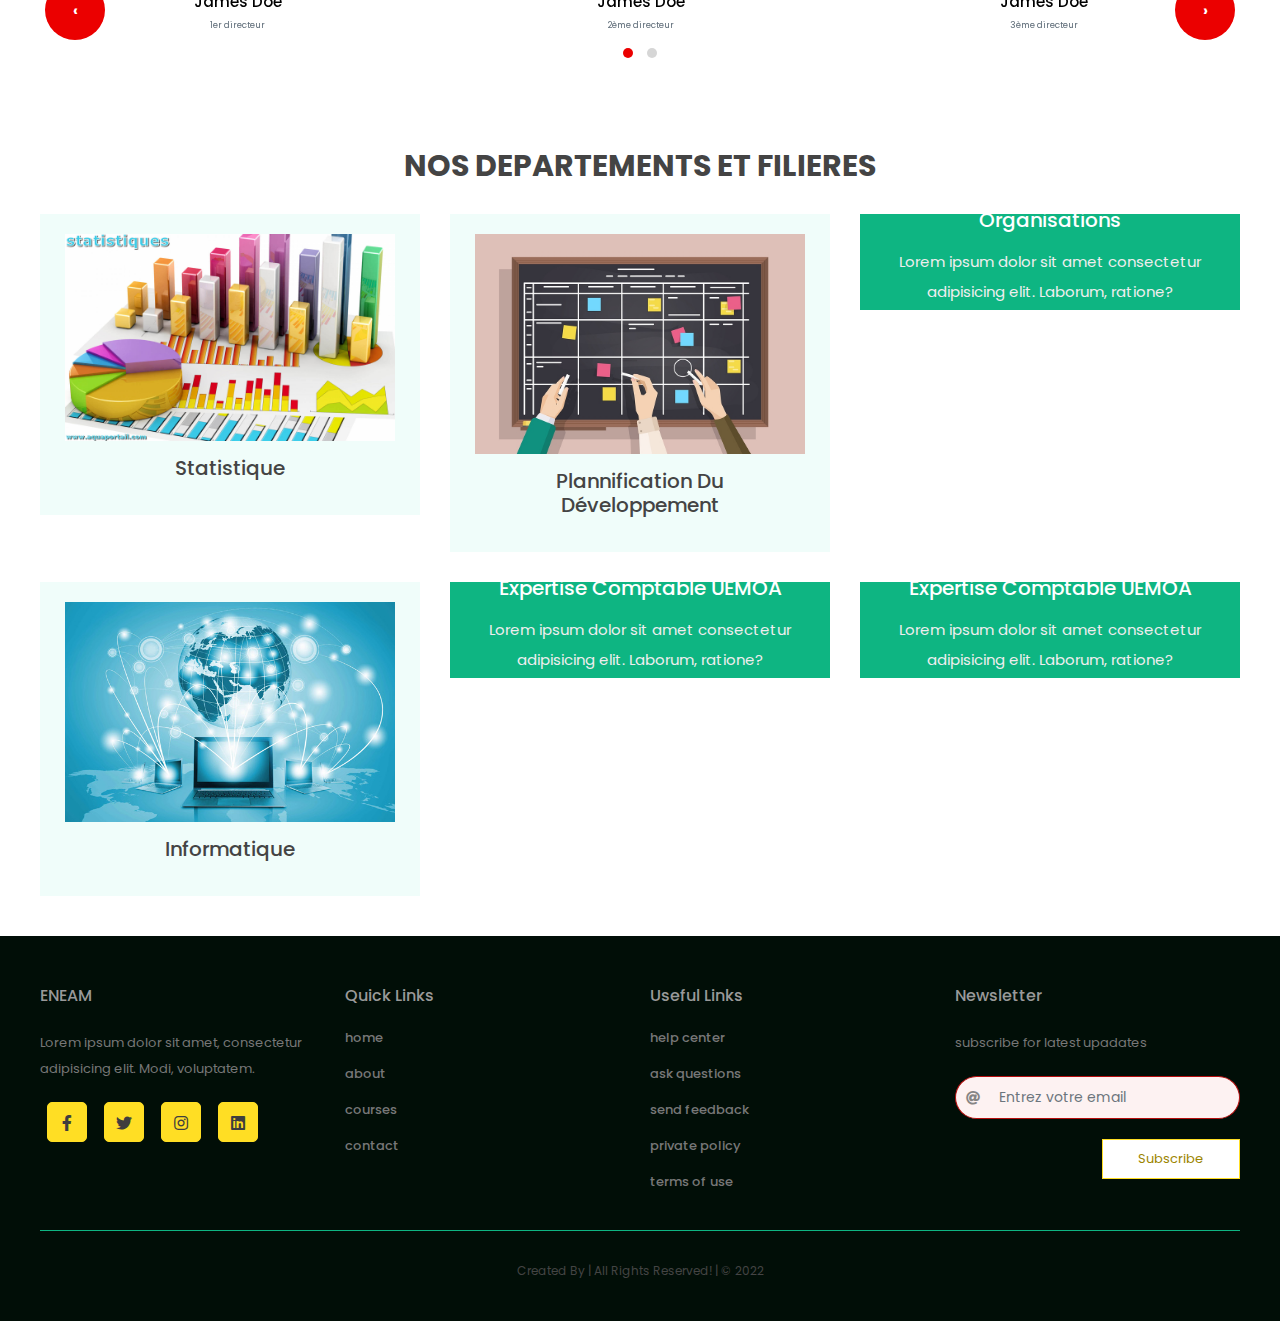
==== commit 592f1b9a: "Modification pour faire apparaitre les images qui slide" ====
--- a/index.html
+++ b/index.html
@@ -273,32 +273,32 @@
   </div>
   <div class="owl-carousel owl-theme" id="directeurs-slide">
     <div class="directeur">
-      <img src="./images/pic-1.png" alt="">
+      <img src="images/pic-1.png" alt="">
       <h4>James Doe</h4>
       <small>1er directeur</small>
     </div>
     <div class="directeur">
-      <img src="./images/pic-2.png" alt="">
+      <img src="images/pic-2.png" alt="">
       <h4>James Doe</h4>
       <small>2ème directeur</small>
     </div>
     <div class="directeur">
-      <img src="./images/pic-3.png" alt="">
+      <img src="images/pic-3.png" alt="">
       <h4>James Doe</h4>
       <small>3ème directeur</small>
     </div>
     <div class="directeur">
-      <img src="./images/pic-4.png" alt="">
+      <img src="images/pic-4.png" alt="">
       <h4>James Doe</h4>
       <small>4ème directeur</small>
     </div>
     <div class="directeur">
-      <img src="./images/pic-5.png" alt="">
+      <img src="images/pic-5.png" alt="">
       <h4>James Doe</h4>
       <small>5ème directeur</small>
     </div>
     <div class="directeur">
-      <img src="./images/directeur.jpg" alt="">
+      <img src="images/directeur.jpg" alt="">
       <h4>James Doe</h4>
       <small>Actuel directeur</small>
     </div>
@@ -474,8 +474,8 @@
   <!-- footer section ends -->
 
   <!-- swiper js link  -->
-  <script src="/asset/js/jquery.min.js"></script>
-  <script src="/asset/js/bootstrap.bundle.min.js"></script>
+  <script src="asset/js/jquery.min.js"></script>
+  <script src="asset/js/bootstrap.bundle.min.js"></script>
   <script src="asset/js/owl.carousel.min.js"></script>
   <script src="js/app.js"></script>
 
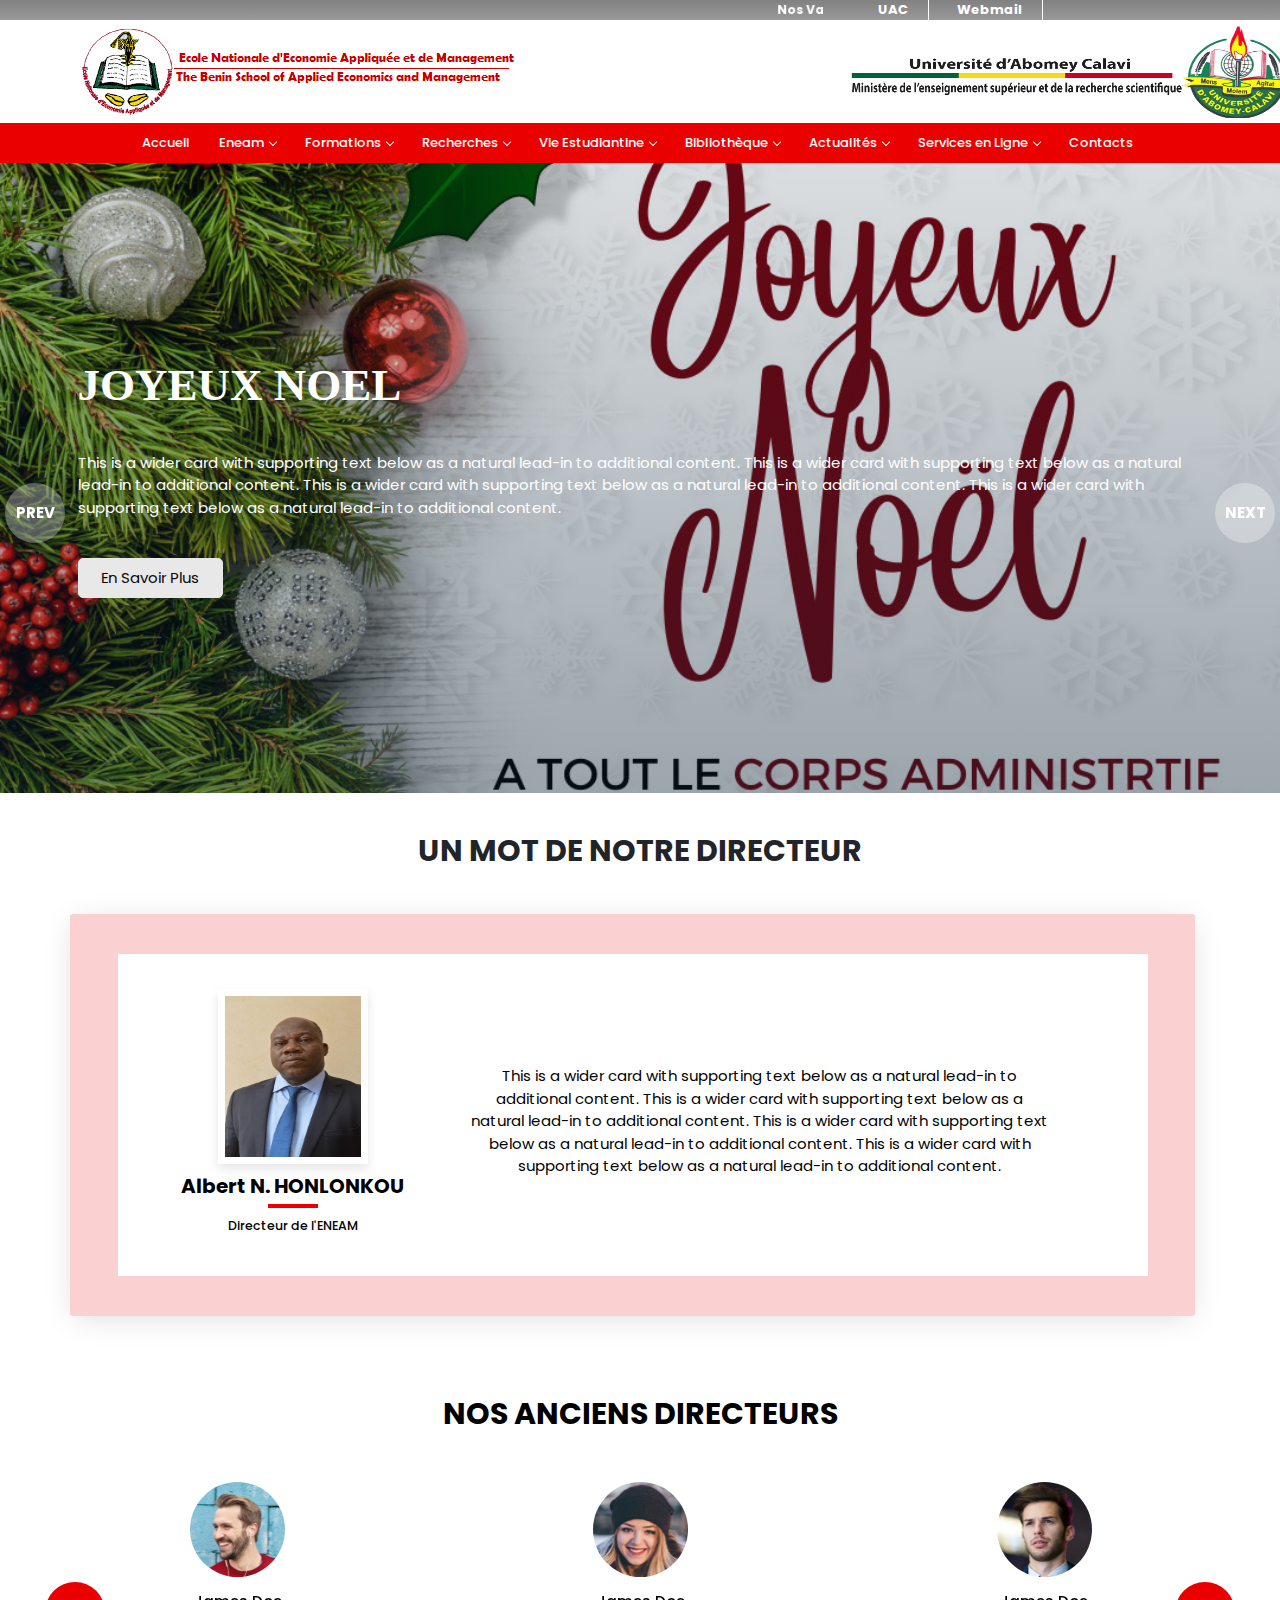
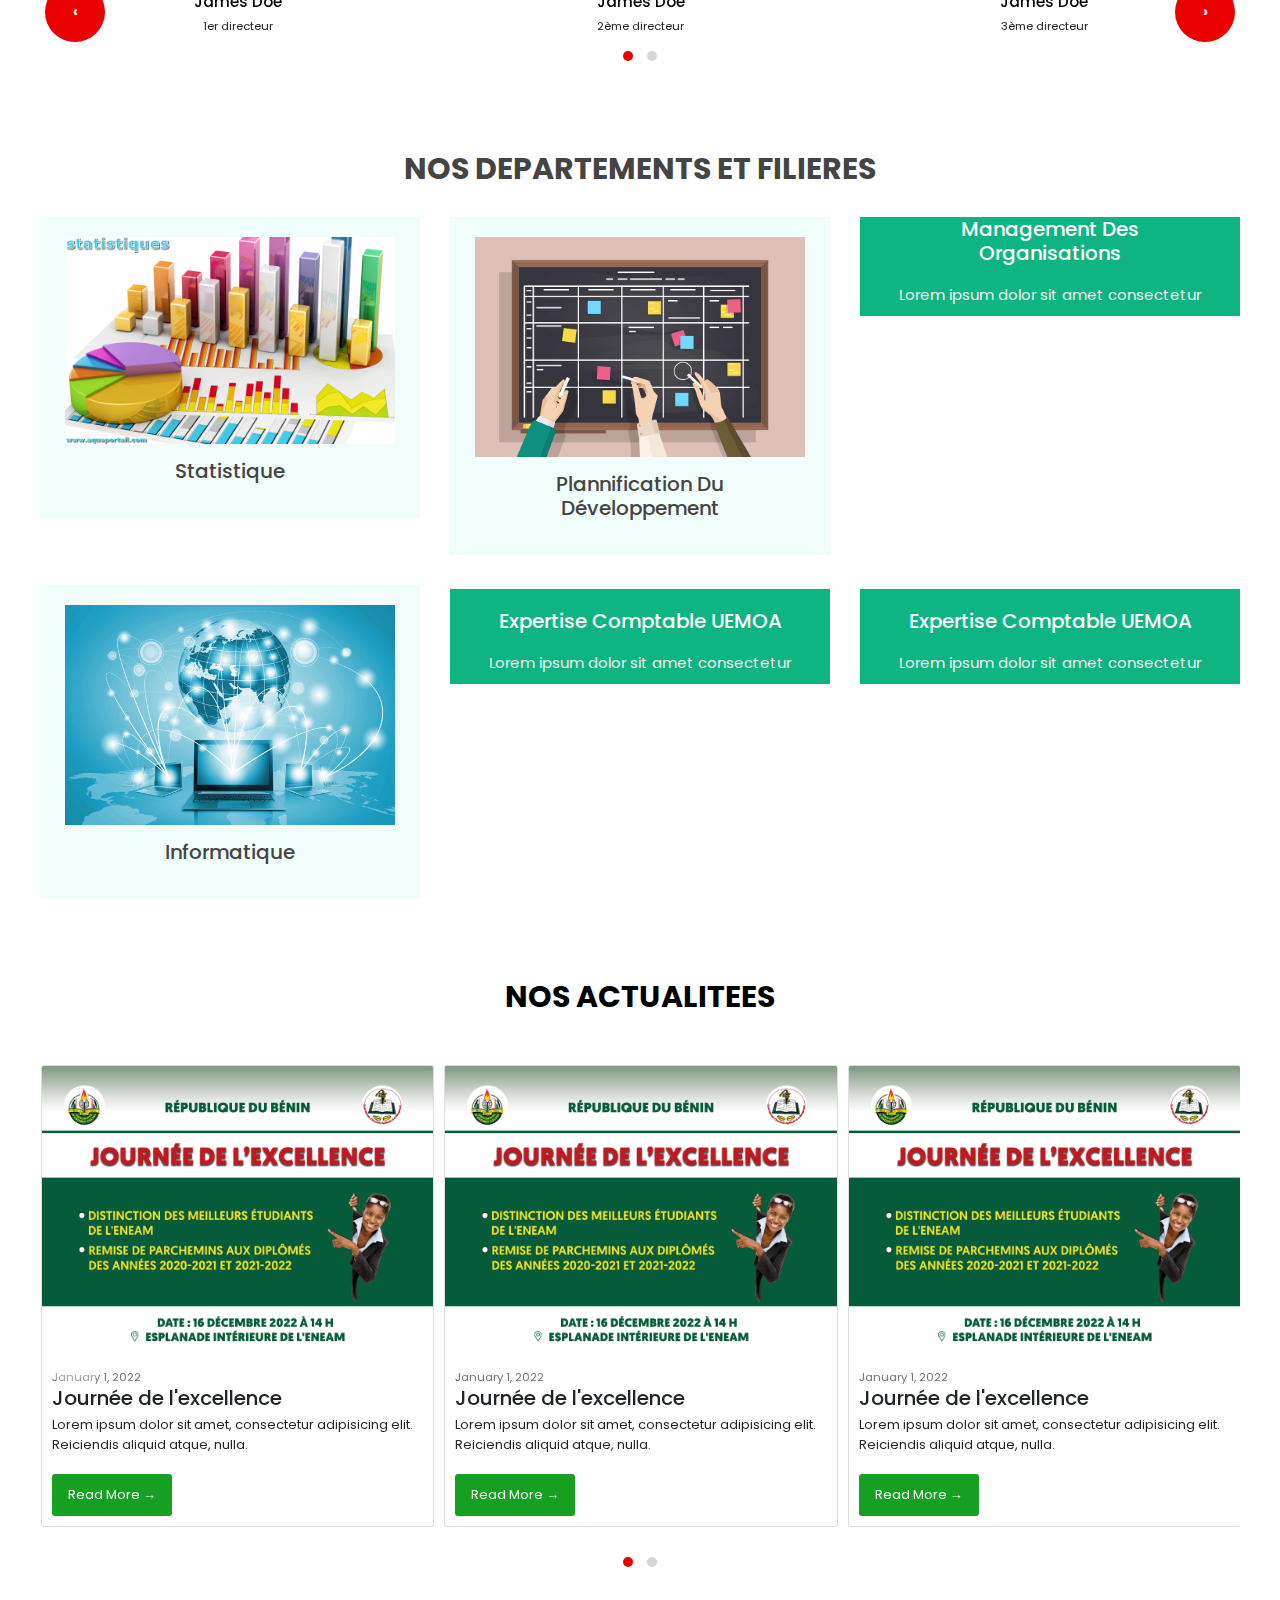
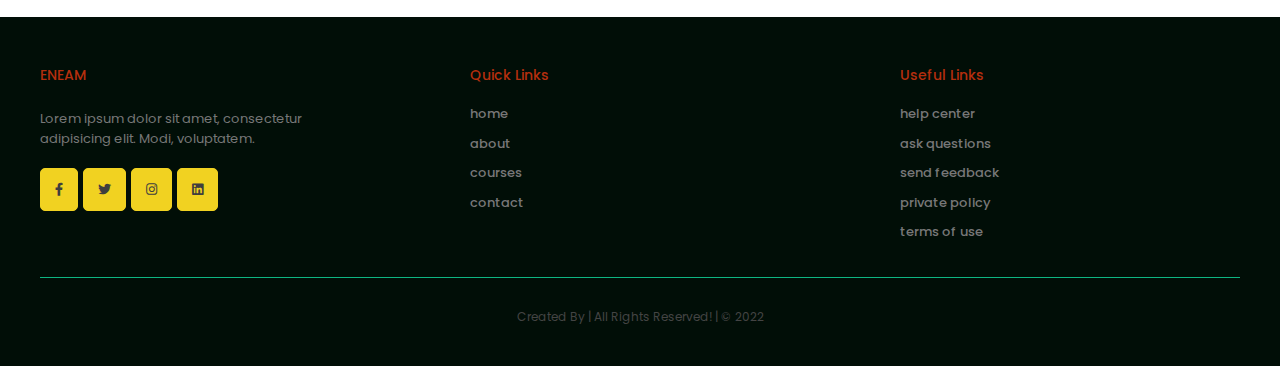
==== commit 1ad454b1: "Ajout de nouvelles pages, modification de la page administration et ajout de la section des acticles" ====
--- a/index.html
+++ b/index.html
@@ -20,6 +20,7 @@
   <!-- custom css file link  -->
   <link rel="stylesheet" href="css/mariane.css" />
   <link rel="stylesheet" href="css/viley.css" />
+  <link rel="stylesheet" href="blog_assets/css/styles.css">
 
 </head>
 
@@ -113,8 +114,9 @@
 
             <li class="blurs"><a href="#">Vie Estudiantine<span class="submenu-indicator"></span></a>
               <ul class="nav-dropdown nav-submenu" style="right: auto; display: none;">
-                <li><a href="">BUE</a></li>
-                <li><a href="">Clubs et Associations</a></li>
+                <li><a href="bue.html">BUE</a></li>
+                <li><a href="bcs.html">BCS</a></li>
+                <li><a href="clubs.html">Clubs et Associations</a></li>
               </ul>
             </li>
 
@@ -127,12 +129,17 @@
 
             <li class="blurs"><a href="#">Actualités<span class="submenu-indicator"></span></a>
               <ul class="nav-dropdown nav-submenu" style="right: auto; display: none;">
-                <li><a href="">Une de l'Eneam</a></li>
-                <li><a href="">Projection</a></li>
-              </ul>
-            </li>
-
-            <li class="blur"><a href="">Avis & Communiqués<span class="submenu-indicator"></span></a>
+                <li><a href="actualités.html">Evenements</a></li>
+                <li><a href="avis&communique.html">Avis & Communiqués</a></li>
+                <!-- <li><a href="">Projection</a></li> -->
+              </ul>
+            </li>
+
+            <li class="blur"><a href="">Services en Ligne<span class="submenu-indicator"></span></a>
+              <ul class="nav-dropdown nav-submenu" style="right: auto; display: none;">
+                <li><a href="">Dépôt de mémoire</a></li>
+                <li><a href="">Demande des actes académiques</a></li>
+              </ul>
             </li>
 
             <li class="blur"><a href="contact.html">Contacts<span class="submenu-indicator"></span></a>
@@ -267,7 +274,7 @@
   <div class="container">
     <div class="row">
       <div class="col-12 title_department text-center">
-        <h1 style="font-size: 30px;" class="intro">Nos Directeurs</h1>
+        <h1 style="font-size: 30px;" class="intro">NOS ANCIENS DIRECTEURS</h1>
       </div>
     </div>
   </div>
@@ -417,7 +424,60 @@
 
   </section>
 
-
+<!-- ======================SECTION NOS ACTUALITES========================== -->
+<section id="directeurs" class="">
+  <div class="container">
+    <div class="row">
+      <div class="col-12 title_department text-center">
+        <h1 style="font-size: 30px;" class="intro">NOS ACTUALITEES</h1>
+      </div>
+    </div>
+  </div>
+  <div class="owl-carousel owl-theme" id="actu-slide">
+    
+      <div class="card mb-4">
+        <a href="#!"><img class="card-img-top" src="images/téléchargement1.jpg" alt="..." /></a>
+        <div class="card-body">
+            <div class="small text-muted">January 1, 2022</div>
+            <h2 class="card-title h4">Journée de l'excellence</h2>
+            <p class="card-text">Lorem ipsum dolor sit amet, consectetur adipisicing elit. Reiciendis aliquid atque, nulla.</p>
+            <a class="btn btn-primary" href="article-unique.html">Read more →</a>
+        </div>
+  
+    </div>
+      <div class="card mb-4">
+        <a href="#!"><img class="card-img-top" src="images/téléchargement1.jpg" alt="..." /></a>
+        <div class="card-body">
+            <div class="small text-muted">January 1, 2022</div>
+            <h2 class="card-title h4">Journée de l'excellence</h2>
+            <p class="card-text">Lorem ipsum dolor sit amet, consectetur adipisicing elit. Reiciendis aliquid atque, nulla.</p>
+            <a class="btn btn-primary" href="article-unique.html">Read more →</a>
+        </div>
+  
+    </div>
+      <div class="card mb-4">
+        <a href="#!"><img class="card-img-top" src="images/téléchargement1.jpg" alt="..." /></a>
+        <div class="card-body">
+            <div class="small text-muted">January 1, 2022</div>
+            <h2 class="card-title h4">Journée de l'excellence</h2>
+            <p class="card-text">Lorem ipsum dolor sit amet, consectetur adipisicing elit. Reiciendis aliquid atque, nulla.</p>
+            <a class="btn btn-primary" href="article-unique.html">Read more →</a>
+        </div>
+  
+    </div>
+      <div class="card mb-4">
+        <a href="#!"><img class="card-img-top" src="images/téléchargement1.jpg" alt="..." /></a>
+        <div class="card-body">
+            <div class="small text-muted">January 1, 2022</div>
+            <h2 class="card-title h4">Journée de l'excellence</h2>
+            <p class="card-text">Lorem ipsum dolor sit amet, consectetur adipisicing elit. Reiciendis aliquid atque, nulla.</p>
+            <a class="btn btn-primary" href="article-unique.html">Read more →</a>
+        </div>
+  
+    </div>
+   
+  </div>
+</section>
 
   <!-- footer section starts  -->
 
@@ -453,18 +513,7 @@
         <a href="#" class="link-customized">terms of use</a>
       </div>
 
-      <div class="box">
-        <h3>newsletter</h3>
-        <p>subscribe for latest upadates</p>
-        <form action="">
-          <div class="input-group">
-            <span class="input-group-text"><i class="fas fa-at"></i></span>
-            <input type="email" name="" placeholder="Entrez votre email" id="" class="form-control email">
-          </div>
-
-          <input type="submit" value="subscribe" class="btn-footer-customized">
-        </form>
-      </div>
+     
 
     </div>
 
--- a/css/viley.css
+++ b/css/viley.css
@@ -1,76 +1,255 @@
+/* =======================navbar============================ */
+#header{
+  
+  position: absolute;
+  z-index: 5;
+  width: 100%;
+}
+#header-2{
+  padding: 1rem 2rem 1rem 2rem;
+  position: absolute;
+  z-index: 5;
+  width: 100%;
+  position:fixed; 
+  background-color: #f0fdfa; 
+  margin-bottom:100px ;
+}
+/* .navbar{
+  padding: 20px 0;
+} */
+.nav-item{
+  font-weight: 600;
+  padding-left: 60px;
+}
+.nav-link{
+  font-weight: 600;
+  color: black;
+  letter-spacing: 1px;
+  font-size: 12.5px;
+}
+.nav-link:hover{
+  color: rgb(235,0,0) !important;
+}
+.main{
+  position: relative;
+  background: url('/images/web.jpg');
+  min-height: 100vh;
+  background-size: cover;
+  background-position: center;
+  padding: 280px 0 220px;
+  height: 80rem;
+}
+
+
+.main h2{
+  font-size: 50px;
+  text-align: center;
+  /* color: white; */
+}
+.main p{
+  text-align: center;
+}
+
+
+.top-nav{
+  background-color: transparent;
+}
+
+.top-nav .row .eneam{
+  display: flex;
+  margin-bottom: 0;
+  align-items: center;
+}
+.top-nav .row .uac{
+  display: flex;
+  margin-bottom: 0;
+  align-items: center;
+}
+.top-nav .eneam h2{
+  font-size: 20px;
+  text-align: center;
+  font-weight: 700;
+  font-size: 20px;
+  color: red;
+}
+.top-nav .row .uac h4{
+  font-size: 15px;
+  text-align: center;
+  font-weight: 400;
+}
+
+.flex .bon{
+  flex-direction: row;
+}
+.flag{
+  height: 0.63vw;
+  min-height: 6px;
+  min-width: 250px;
+}
+.flex{
+  display: flex;
+}
+.list{
+  list-style-type: none;
+}
+.flex .third{
+  min-width: 32%;
+}
+.flag .third1{
+  background-color: RGB(16,135,87);
+}
+.flag .third2{
+  background-color: rgb(255,190,0);
+}
+.flag .third3{
+  background-color: rgb(235,0,0);
+}
+
+.banner-image {
+  position: relative;
+  background-image: url("/images/web.jpg");
+  background-size: cover;
+  background-position: center;
+  padding: 280px 0 220px;
+}
+
+
+
 html.html::-webkit-scrollbar-thumb {
     background: #682409 !important;
   }
-@media (max-width: 1200px) {
-
-    .service-row {
-      padding: 3rem 5%;
-    }
-  }
-  
-  @media (max-width: 991px) {
-    
-    .service-row {
-      padding: 3rem 2rem;
-    }
-  }
+
 
 /*ABOUT*/
 
-.heading-link.aboutus {
+.headinglink.aboutus {
     text-align: center;
-    padding: 200px 0;
-    background: linear-gradient(to top,rgba(5, 41, 19, 0.781),rgba(4, 37, 27, 0.829)), url(../images/bgphoto.png);
     background-size: cover;
-    background-position: center;
-    color: #fff;
-    margin-bottom: 60px;
-}
-.heading-link.aboutus h3{
-    color: #ffdb0d !important;
+    background-position:center;
+    background: #f0fdfa;
+}
+
+/* Copier La classe main de mariane et ajouter de nouvelles propriété pour améliorer le hero de la pages nos formations
+Renommer en main-hero-2 pour lappliquer aux autres section en dehors de la page d'accueil */
+.main-hero-2{
+  text-align: center;
+  position: relative;
+  min-height: 100vh;
+  background: linear-gradient(to top,rgba(5, 41, 19, 0.781),rgba(4, 37, 27, 0.829)), url(../images/bgphoto.png);
+  background-size: cover;
+  background-position: center;
+  padding: 280px 0;
+  height: 80rem;
+}
+
+.headinglink h3 {
+  font-size: 4rem;
+  text-transform: capitalize;
+  color: #444;
+}
+
+.headinglink p {
+  font-size: 2rem;
+  line-height: 2;
+  color: #777;
+}
+
+.headinglink p a {
+  color: #0eb582;
+}
+
+.headinglink p a:hover {
+  text-decoration: underline;
+}
+.headinglink.aboutus p a {
+  color: #2c2c2c !important;
+  text-decoration: none !important;
+}
+
+.headinglink.aboutus h3{
+    color: #b52f0e !important;
 }
 .about .content .about-title,.content3 .about-title {
     font-size: 3rem;
     text-transform: uppercase;
-    color: #444;
+    color: rgb(54, 54, 54);
     font-family: 'PoppinsMedium';
 }
-
-.about .content p,  .content2 p , .content3 p, .content4 p, .service-row p {
-    font-size: 1.5rem;
+.content4{
+  padding-top: 30px;
+}
+
+.about .content p, p.story-about, p.story-about-directeurs,  .content2 p , .content3 p, .content4 p , .service-row p{
     line-height: 2;
-    
     padding: 1rem 0;
     text-align: justify;
 }
 
-.about .content p, .content3 p, .content4 p, .service-row p {
-    color: #777;
-}
+.about .content p, p.story-about,  .content2 p , .content3 p, .content4 p{
+  font-size: 14px !important;
+}
+
+
+.about .content p, p.story-about, p.story-about-directeurs, .content3 p, .content4 p{
+    color: #575757 !important;
+}
+
 .content2 p {
-    color: #fafafa;
-}
+    color: #575757;
+}
+
 .about .content ul,.content3 ul,.content2 ul,.content4 ul, .service-row ul {
-    font-size: 1.5rem;
-    line-height: 2;
-    color: #777;
     padding: 1rem 0;
     list-style-type:none;
     padding-left: 10px;
 }
 
+.about .content ul,.content3 ul,.content2 ul{
+  font-size: 1.5rem;
+  line-height: 2;
+  color: #575757;
+}
+.content4 ul{
+  font-size: 14px;
+  line-height: 2;
+  color: #575757;
+}
+
 .about-row{
-    margin-bottom: 60px;
-}
-
+    margin-bottom: 150px;
+}
+ul.about-list{
+  font-size: 14px !important;
+  color: #575757 !important;
+}
 .content3{
     margin-top: 90px;
 }
 
-.heading-link.aboutus p a {
-    color: #fafafa !important;
-    text-decoration: none !important;
-}
+
+@media only screen and (min-width: 1200px){
+
+  .service-paragraph{
+    padding: 50px 0 0;
+  }
+
+  .service-col{
+    height: 34rem;
+    padding: 20px 30px;
+  }
+
+  .service-paragraph{
+    padding: 50px 0 0;
+  }
+
+  .headinglink.aboutus {
+    height: 0rem;
+    padding: 300px 20px 350px 20px;
+    margin-bottom: 0px;
+  }
+
+}
+
 .historique-section-col{
     padding: 0 20px 0 30px;
     text-align: justify;
@@ -78,25 +257,20 @@
   
 
 .list-icon{
-    color: #064113;
+    color: #57af0e;
+    font-size: 10px;
+    padding-right: 15px;
+    font-weight: bolder;
+}
+  .list-icon-double{
+    color: #b52f0e;
     font-size: 12px;
-    padding-right: 15px;
-  }
-  .list-icon.excepte{
-    color: #9e220e !important;}
-
-  .list-icon-double{
-    color: #064128;
-    font-size: 12px;
-  }
-  
-  .under-title{
-    border: 1px solid #0ebb2b ;
-    margin-top: 20px;
-  }
+    margin-right: 10px !important;
+  }
+
   .under-title.exception{
-    border: 1px solid #ffdb0d !important ;
- 
+    border: 2px solid #e9ac06 !important ;
+    opacity: 0.8;
   }
   .about-title-row{
     margin-bottom: 20px;
@@ -105,17 +279,29 @@
   .intervalle-date{
     text-align: end;
   }
+  .head-breadcrumb-link{
+    text-decoration: none ;
+  }
+  .head-breadcrumb-link .head-breadcrumb:hover{
+    text-decoration: underline !important;
+  }
   .head-breadcrumb{
-    color: #fafafa;
+    color: #57af0e;
     font-size: 14px;
     padding: 0 10px;
   }
+  .head-breadcrumb-arrow{
+    color: #b52f0e;
+    font-size: 16px;
+    padding: 0 10px;
+  }
   .head-breadcrumb.active{
-    color: #ffdb0d !important;
+    color: #e9ac06 !important;
   }
   .head-breadcrumb-icon{
     padding-right: 20px;
-  
+    color: #57af0e;
+    font-size: 14px;
   }
   .font-weight-bold{
     font-weight: bold !important;
@@ -160,57 +346,294 @@
     margin-top: 70px;
     margin-bottom: 50px;
   }
+
   /*SERVICE*/
-  .service-img{
-    width: 45rem;
-    height: 30rem;
-    float: right;
-    margin-right: auto;
-    padding: 2rem 0;
+
+ 
+
+  @media only screen and (min-width: 360px) {
+    .service-img {
+      width: 42.2rem;
+      height: 30rem;
+    }
+  }
+
+  @media only screen and (min-width: 390px) {
+    .service-img {
+      width: 46.1rem;
+      height: 30rem;
+    }
+  }
+
+  @media only screen and (min-width: 412px) {
+    .service-img {
+      width: 49.1rem;
+      height: 30rem;
+    }
+  }
+
+  @media only screen and (min-width: 576px) {
+
+    p.story-about-directeurs{
+      font-size: 15px;
+    }
+
+    .service-img {
+      width: 61.2rem;
+      height: 35rem;
+    }
+
+    .service-img-f-right{
+      float: left;
+    }
+
+    .service-col{
+      padding: 20px;
+    }
+    .historique-section-col{
+      margin-top: 15px;
+    }
+
+    .service-row{
+      padding: 8rem 4%;
+    }
+
+    .carousel-img{
+      width: 58rem;
+      height: 39rem;
+      margin-top: 30px;
+    }
+
+    .carousel-img2{
+      width: 58rem;
+      height: 39rem;
+     }
+
+     .service-row ul {
+      font-size: 13px;
+      line-height: 2;
+      color: #484848;
+    }
+    
+    .service-row ul.listed2 {
+      font-size: 14px;
+      line-height: 35px;
+      color: #484848 ;
+    }
+
+    .content4 p {
+      font-size: 14px;
+    }
+
+    .service-title {
+      /* font-size: 35px; */
+      margin: 15px 0;
+    }
+
+    
+  }
+
+  @media (min-width: 768px){
+
+    .service-img {
+      width: 81.8rem;
+      height: 48rem;
+    }
+    
+    .carousel-img,.carousel-img2{
+      margin: 30px 0px 30px 75px;
+      height: 39rem;
+    }
+  }
+
+  @media (min-width: 992px){
+
+    .service-row ul {
+      font-size: 14px;
+    }
+    
+    section.content4 {
+      padding: 3rem 10%;
+    }
+
+    .carousel-img,.carousel-img2 {
+      margin-bottom: 0px;
+      margin-left: 0px;
+      width: 36rem;
+      margin-top: 0px;
+      height: 23rem;
+    }
+
+    .service-img {
+      width: 46.8rem;
+      height: 33rem;
+    }
+    section.content4 {
+      padding: 3rem 1%;
+    }
+
+    .service-row {
+      padding: 8rem 1%;
+    }
+  }
+
+  @media only screen and (min-width: 1366px) {
+    
+    .service-img{
+      width: 46.1rem;
+      height: 34rem;
+    }
+
+    .service-img-f-right{
+      float: right;
+    }
+    
+        
+    p.story-about-directeurs{
+      font-size: 18px;
+    }
+
+    .service-row{
+      padding: 8rem 10%;
+    }
+
+    .carousel-img{
+      width: 39rem;
+      height: 25rem;
+      float: left;
+      margin-top: 30px;
+      margin-bottom: 30px;
+    }
+
+    .carousel-img2{
+      width: 39rem;
+      height: 25rem;
+      float: right;
+    }
+
+    .service-row ul {
+      font-size: 14px;
+      line-height: 2;
+      color: #484848;
+    }
+    
+    .service-row ul.listed2 {
+      font-size: 14px;
+      line-height: 40px;
+      color: #484848 ;
+    }
+
+    .service-title {
+      font-size: 3rem;
+    }
+
+  }
+  
+  .service-col{
+    background: #f0fdfa;
+    border: 1px solid transparent;
+  }
+
+  .img-col{
+    padding: 0 !important;
   }
   .service-link{
     list-style-type: none;
-    color: #2b2b2b;
-  }
-
+    color: #484848;
+  }
+  .service-link:hover{
+    color: #b52f0e;
+  }
   .service-menu{
     font-size: 2.5rem !important;
-    color: #2b2b2b !important;
-  }
-  
-  .service-row{
- 
-    padding: 8rem 10%;
-  }
+    color: #2b2b2b ;
+  }
+  .service-row p {
+    font-size: 14px;
+    color: #484848;
+  }
+  
+
   .service-paragraph{
-    padding: 50px 0 0;
     text-align: justify;
   }
+
+  .service-paragraph-2{
+    padding: 100px 0 0;
+    text-align: justify;
+  }
+
+  .service-paragraph-2-p{
+    margin-top:70px
+  }
+
   .service-title {
-    font-size: 3rem;
-    text-transform: uppercase;
-    color: #444;
-    font-family: 'PoppinsMedium';
+    /* text-transform: uppercase; */
+    color: #b52f0e;
     text-align: center;
   }
-  .service-title.except {
-    color: #fff !important;
-  }
-  ul.listed{
-    line-height: 40px !important;
-  }
+
+  .read_more-btn{
+    color: #484848; 
+    text-decoration: none;
+  }
+
+  .read_more-btn:hover{
+    color: #ffffff; 
+    text-decoration: none;
+  }
+
+
   .btn.more {
    background-color: transparent !important;
-   color: #777 !important;
-   font-size: 14px !important;
-   border: none !important;
+   font-size: 12px !important;
+  border: 0;
    text-transform: none !important;
-   padding: 0 !important;
    cursor: pointer;
    margin-top: 0px !important;
-  }
-
-
+   border-radius: 0 !important;
+  }
+  .btn.more2 {
+    background-color: transparent !important;
+    font-size: 12px !important;
+   border: 0;
+    text-transform: none !important;
+    cursor: pointer;
+    margin-top: 0px !important;
+    border-radius: 0 !important;
+    border-bottom: 2px solid #484848;
+    padding: 0 20px 5px 20px;
+   }
+
+  .a-service-link{
+    border: 1px solid #1fe741;
+    padding: 0 20px 5px 20px;
+    border-radius: 3px;
+  }
+  .btn.more2:hover, .a-service-link:hover{
+    color: white !important;
+    border: 2px solid #f1f1f1 !important;
+    background-color: #24df3d !important;
+    padding: 5px 20px 5px 20px;
+
+  }
+  .mySlides,.mySlides2 {
+    display: none;
+  }
+  
+  .fade, .fade2 {
+    animation-name: fade;
+    animation-duration: 5s;
+  }
+  
+  
+
+  @keyframes fade { 
+  from {opacity: .9}to {opacity: 1}}
+
+  @keyframes fade2 { 
+    from {opacity: .9}to {opacity: 1}}
+  
 
   /*ANNUAIRE*/
   .personnel-name{
@@ -262,21 +685,24 @@
 
 /*FOOTER*/
   .footer-customized {
+    /* background: #f0fdfa; */
     background: #010e07;
+    font-family: poppinsmedium !important;
   }
   
   .footer-customized .box-container {
-    display: -ms-grid;
-    display: grid;
-    -ms-grid-columns: (minmax(25rem, 1fr))[auto-fit];
-        grid-template-columns: repeat(auto-fit, minmax(25rem, 1fr));
-    gap: 2rem;
+    /* display: -ms-grid; */
+    display: flex;
+    /* grid-template-columns: repeat(auto-fit, minmax(1rem, 1fr)); */
+    
+  }
+  .footer-customized .box-container .box{
+    width: 25%;
   }
   
   .footer-customized .box-container .box h3 {
-    font-size: 16px ;
     text-transform: capitalize;
-    color: rgb(153, 153, 153);
+    color: #b52f0e;
     padding: 1rem 0;
   }
   
@@ -285,50 +711,47 @@
   }
   
   .footer-customized .box-container .box .share {
-    margin-top: 1rem;
+    display: flex;
+    /* margin-top: 1rem; */
   }
   
   .footer-customized .box-container .box .share a {
-    height: 4rem;
-    width: 4rem;
-    line-height: 4rem;
-    font-size: 16px;
-    background-color: #ffde24;
-    border: 1px solid#ffde24;
+    padding: 14px ;
+    font-size: 13px;
+    background-color: #f1d221;
+    border: 1px solid#f1d221;
     border-radius: 5px;
     color: rgb(63, 62, 62);
     text-align: center;
-    margin: 0 7px;
   }
   
   .footer-customized .box-container .box .share a:hover {
     background-color: #5c531e;
     color: #fff;
+    border: 1px solid#5c531e;
   }
   
   .footer-customized .box-container .box .link-customized  {
-    font-size: 13px;
-    line-height: 2;
     color: #777;
     padding: .5rem 0;
     display: block;
   }
   
-  .footer-customized .box-container .box .link-customized :hover {
-    color: #0eb582;
+  .footer-customized .box-container .box .link-customized:hover {
+    color: #b52f0e;
     text-decoration: underline;
   }
   
   .footer-customized .box-container .box p {
     font-size: 13px;
-    line-height: 2;
     color: #777;
-    padding: 1rem 0;
+    padding: 10px 0px;
   }
   
   .footer-customized .box-container .box .email{
-    width: 83%;
-    padding: 10px;
+    position: absolute;
+    width: 100%;
+    padding: 5px;
     font-size: 14px;
     border-top: 1px solid #b50e0e;
     border-bottom: 1px solid #b50e0e;
@@ -352,11 +775,9 @@
     border-bottom-left-radius: 40px;
     color: rgb(134, 133, 133);
   }
+
   .footer-customized .credit {
     text-align: center;
-    margin-top: 3rem;
-    padding-top: 3rem;
-    font-size: 12px;
     text-transform: capitalize;
     color: #444;
     border-top: 0.1rem solid #0eb582;
@@ -376,5 +797,71 @@
     cursor: pointer;
     text-transform: capitalize;
     border-radius: 0;
-    float: right;
+   
+  }
+
+  @media only screen and (min-width: 360px) {
+    .footer-customized .box-container {
+      gap: 0rem;
+      padding: 6px;
+    }
+
+    .footer-customized .box-container .box .link-customized{
+      font-size: 11px;
+    }
+
+    .footer-customized .box-container .box h3{
+      font-size: 13px;
+    }
+
+    .footer-customized .credit {
+      margin-top: 1rem;
+      padding-top: 1rem;
+      font-size: 10px;
+    }
+  }
+
+  @media only screen and (min-width: 576px) {
+
+    .footer-customized .credit {
+      font-size: 12px;
+      margin-top: 3rem;
+      padding-top: 3rem;
+    }
+
+    .footer-customized .box-container .box h3 {
+      font-size: 14px ;
+    }
+
+    .footer-customized .box-container {
+      gap: 13rem;
+      padding:0
+    }
+
+    .footer-customized .box-container .box .link-customized  {
+      font-size: 13px;
+      line-height: 1.5;
+    }
+
+    .footer-customized .box-container .box .share a{
+      margin-bottom: 10px;
+      margin-right: 5px;
+    }
+  }
+
+  @media only screen and (min-width: 1366px) {
+
+    .footer-customized .box-container {
+      /* gap: 26rem; */
+      padding-left: 10px;
+    }
+
+    .footer-customized .box-container .box .link-customized  {
+      font-size: 13px;
+      line-height: 2;
+    }
+
+    .footer-customized .box-container .box .share a{
+      margin: 0 7px;
+    }
   }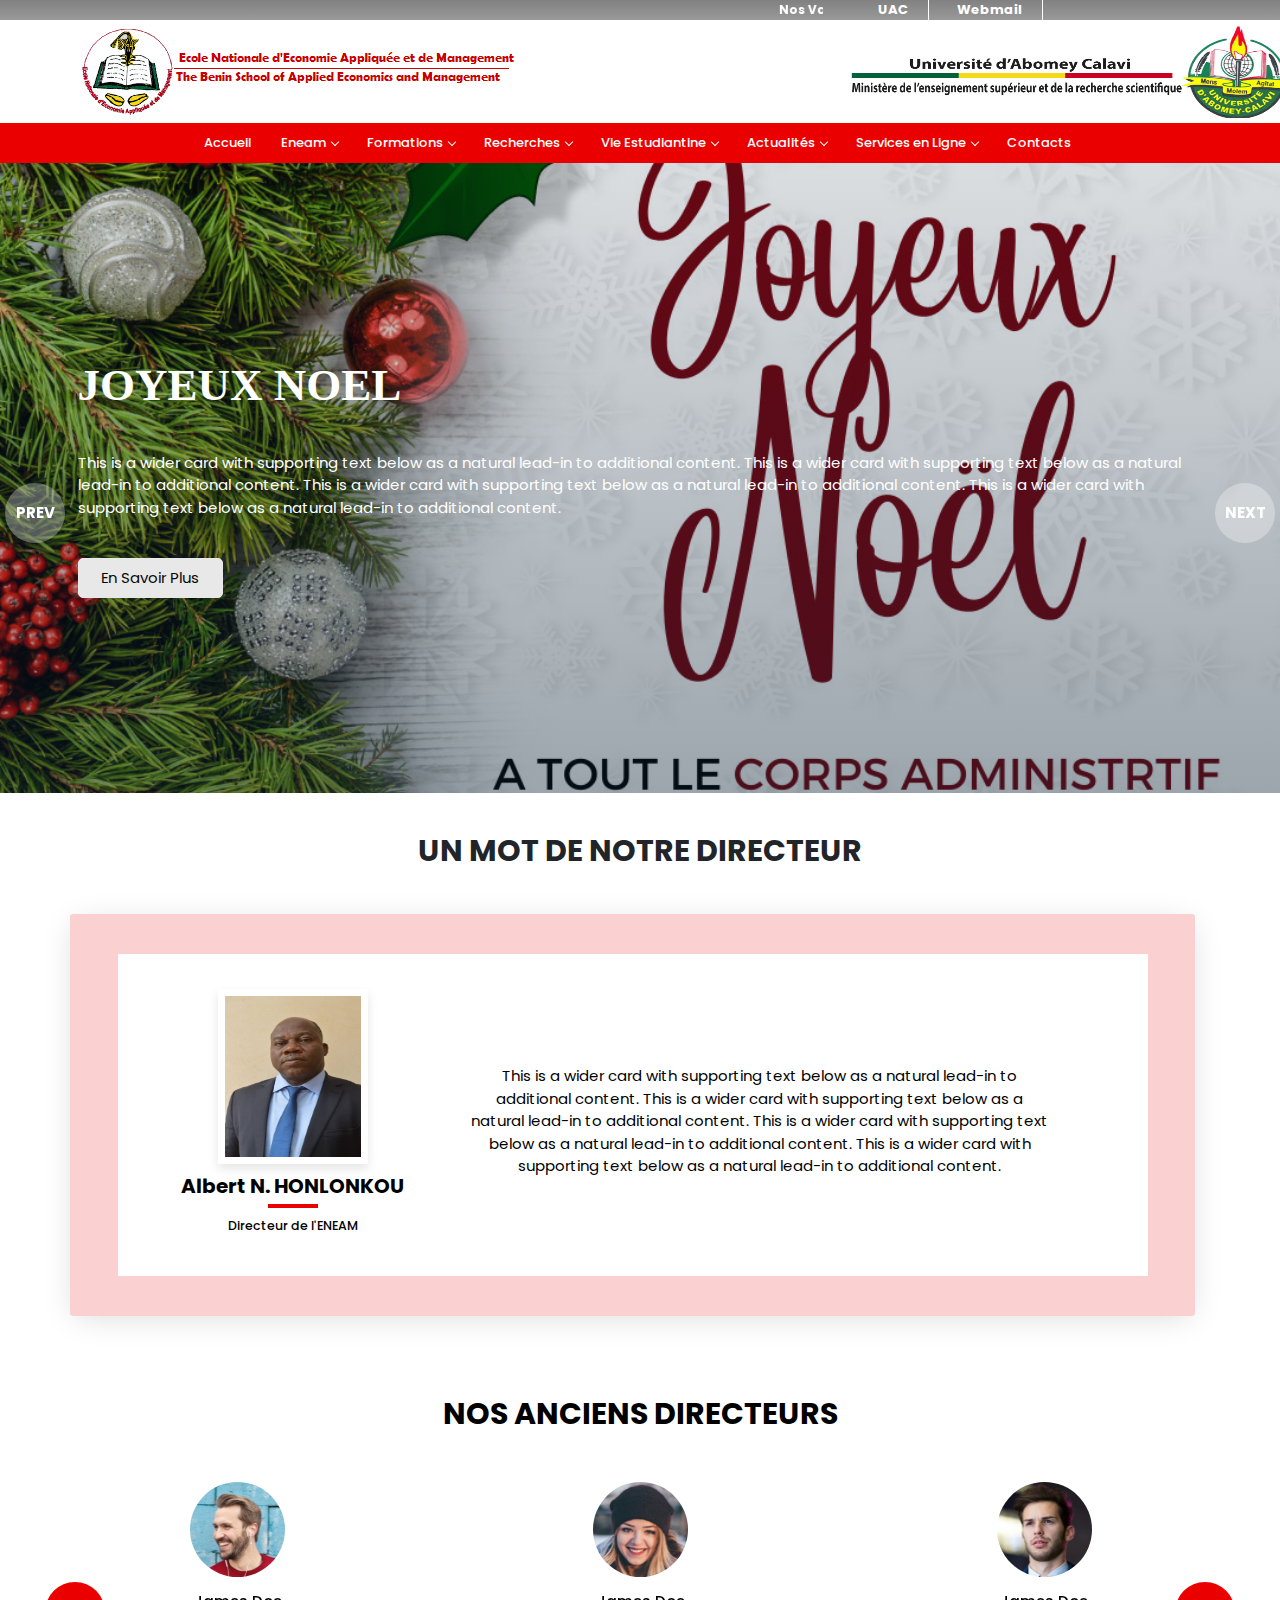
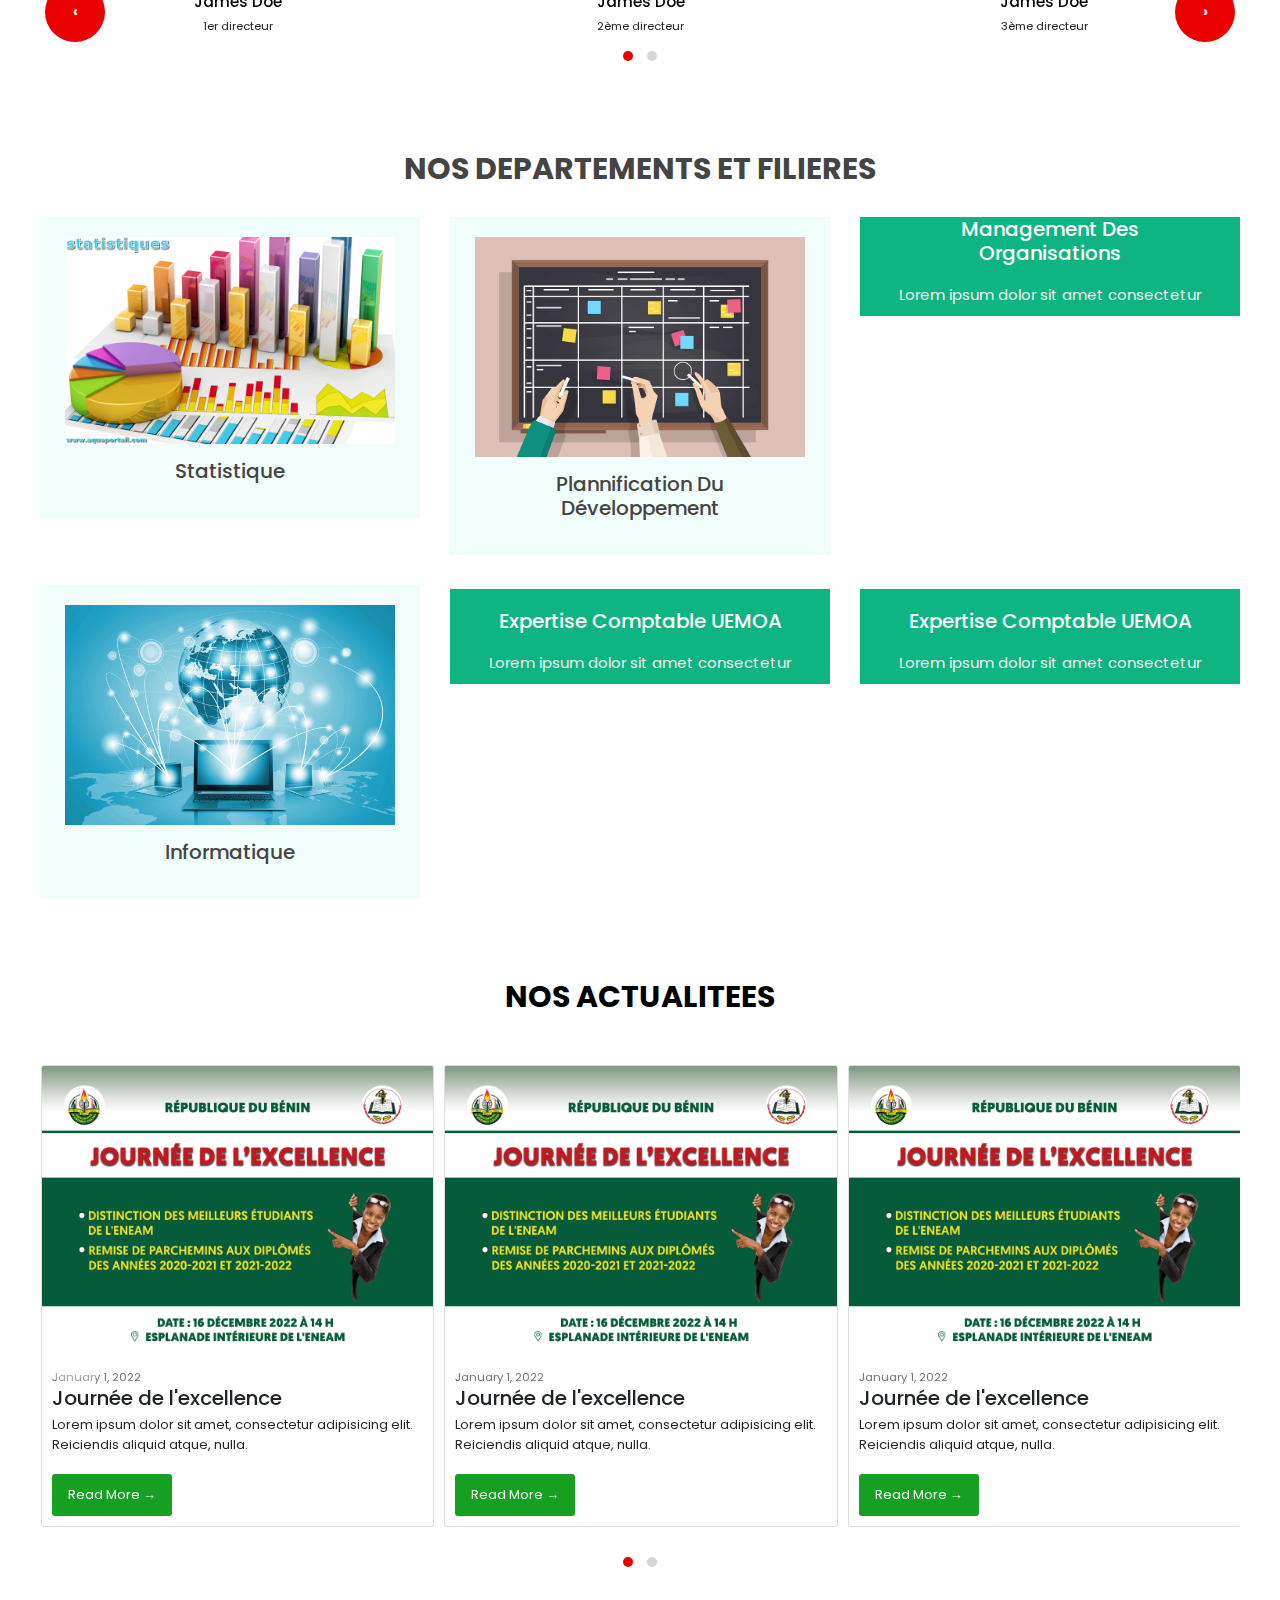
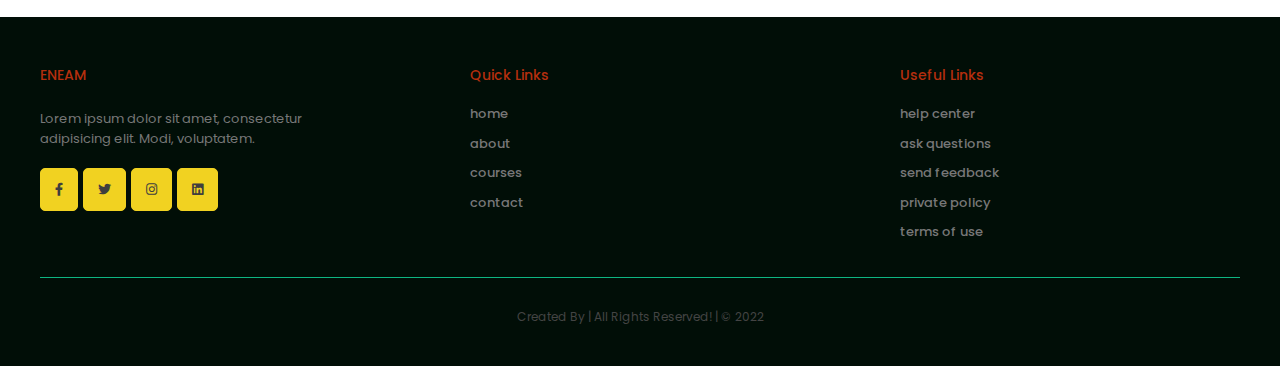
==== commit 4dfb9e6b: "Un design mis a jour" ====
--- a/index.html
+++ b/index.html
@@ -120,12 +120,12 @@
               </ul>
             </li>
 
-            <li class="blurs"><a href="#">Bibliothèque<span class="submenu-indicator"></span></a>
+            <!-- <li class="blurs"><a href="#">Bibliothèque<span class="submenu-indicator"></span></a>
               <ul class="nav-dropdown nav-submenu" style="right: auto; display: none;">
                 <li><a href="">Présentations</a></li>
                 <li><a href="">Ressources documentaires</a></li>
               </ul>
-            </li>
+            </li> -->
 
             <li class="blurs"><a href="#">Actualités<span class="submenu-indicator"></span></a>
               <ul class="nav-dropdown nav-submenu" style="right: auto; display: none;">
@@ -137,8 +137,9 @@
 
             <li class="blur"><a href="">Services en Ligne<span class="submenu-indicator"></span></a>
               <ul class="nav-dropdown nav-submenu" style="right: auto; display: none;">
+                <li><a href="bibliotheque.html">Bibliothèque</a></li>
                 <li><a href="">Dépôt de mémoire</a></li>
-                <li><a href="">Demande des actes académiques</a></li>
+                <li><a href="#">Demande des actes académiques</a></li>
               </ul>
             </li>
 
@@ -423,6 +424,7 @@
 
 
   </section>
+ 
 
 <!-- ======================SECTION NOS ACTUALITES========================== -->
 <section id="directeurs" class="">
@@ -441,7 +443,7 @@
             <div class="small text-muted">January 1, 2022</div>
             <h2 class="card-title h4">Journée de l'excellence</h2>
             <p class="card-text">Lorem ipsum dolor sit amet, consectetur adipisicing elit. Reiciendis aliquid atque, nulla.</p>
-            <a class="btn btn-primary" href="article-unique.html">Read more →</a>
+            <a class="btn btn-primary" href="article_unique.html">Read more →</a>
         </div>
   
     </div>
@@ -451,7 +453,7 @@
             <div class="small text-muted">January 1, 2022</div>
             <h2 class="card-title h4">Journée de l'excellence</h2>
             <p class="card-text">Lorem ipsum dolor sit amet, consectetur adipisicing elit. Reiciendis aliquid atque, nulla.</p>
-            <a class="btn btn-primary" href="article-unique.html">Read more →</a>
+            <a class="btn btn-primary" href="article_unique.html">Read more →</a>
         </div>
   
     </div>
@@ -461,7 +463,7 @@
             <div class="small text-muted">January 1, 2022</div>
             <h2 class="card-title h4">Journée de l'excellence</h2>
             <p class="card-text">Lorem ipsum dolor sit amet, consectetur adipisicing elit. Reiciendis aliquid atque, nulla.</p>
-            <a class="btn btn-primary" href="article-unique.html">Read more →</a>
+            <a class="btn btn-primary" href="article_unique.html">Read more →</a>
         </div>
   
     </div>
@@ -471,7 +473,7 @@
             <div class="small text-muted">January 1, 2022</div>
             <h2 class="card-title h4">Journée de l'excellence</h2>
             <p class="card-text">Lorem ipsum dolor sit amet, consectetur adipisicing elit. Reiciendis aliquid atque, nulla.</p>
-            <a class="btn btn-primary" href="article-unique.html">Read more →</a>
+            <a class="btn btn-primary" href="article_unique.html">Read more →</a>
         </div>
   
     </div>
